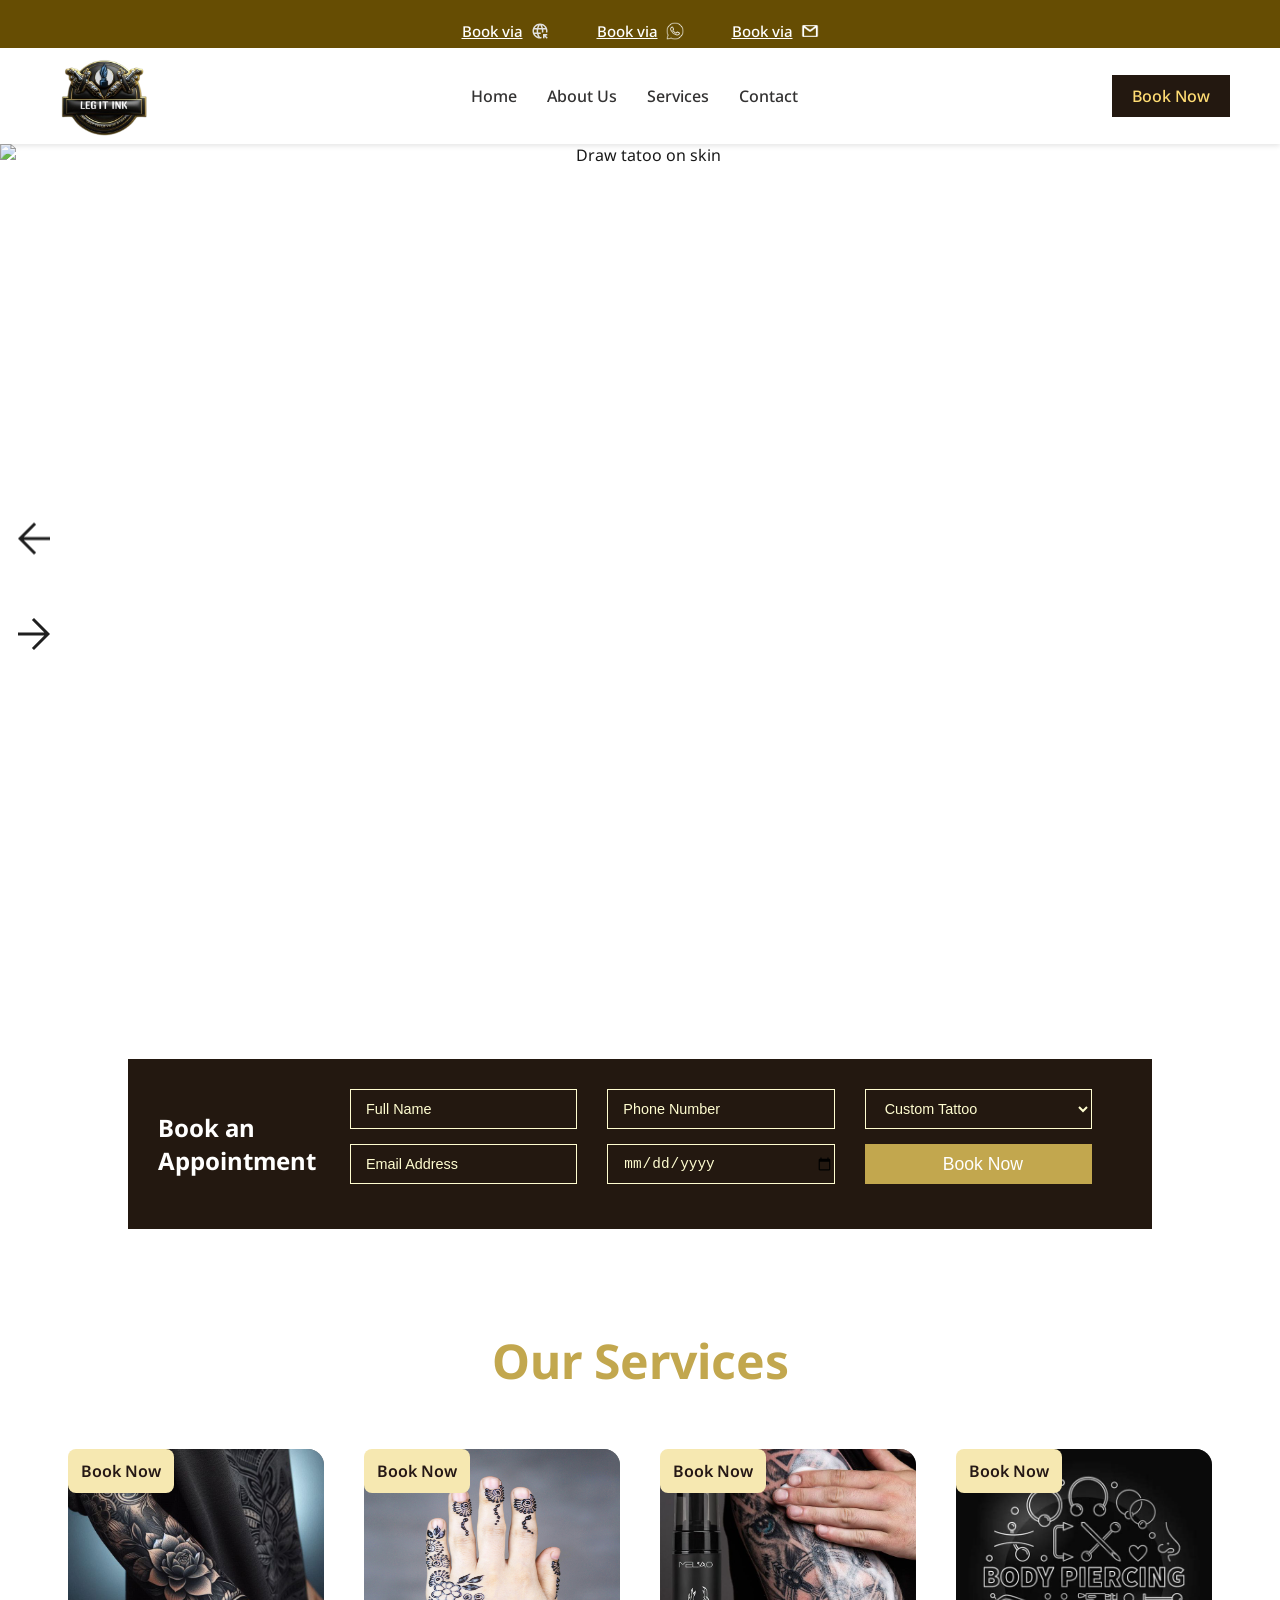
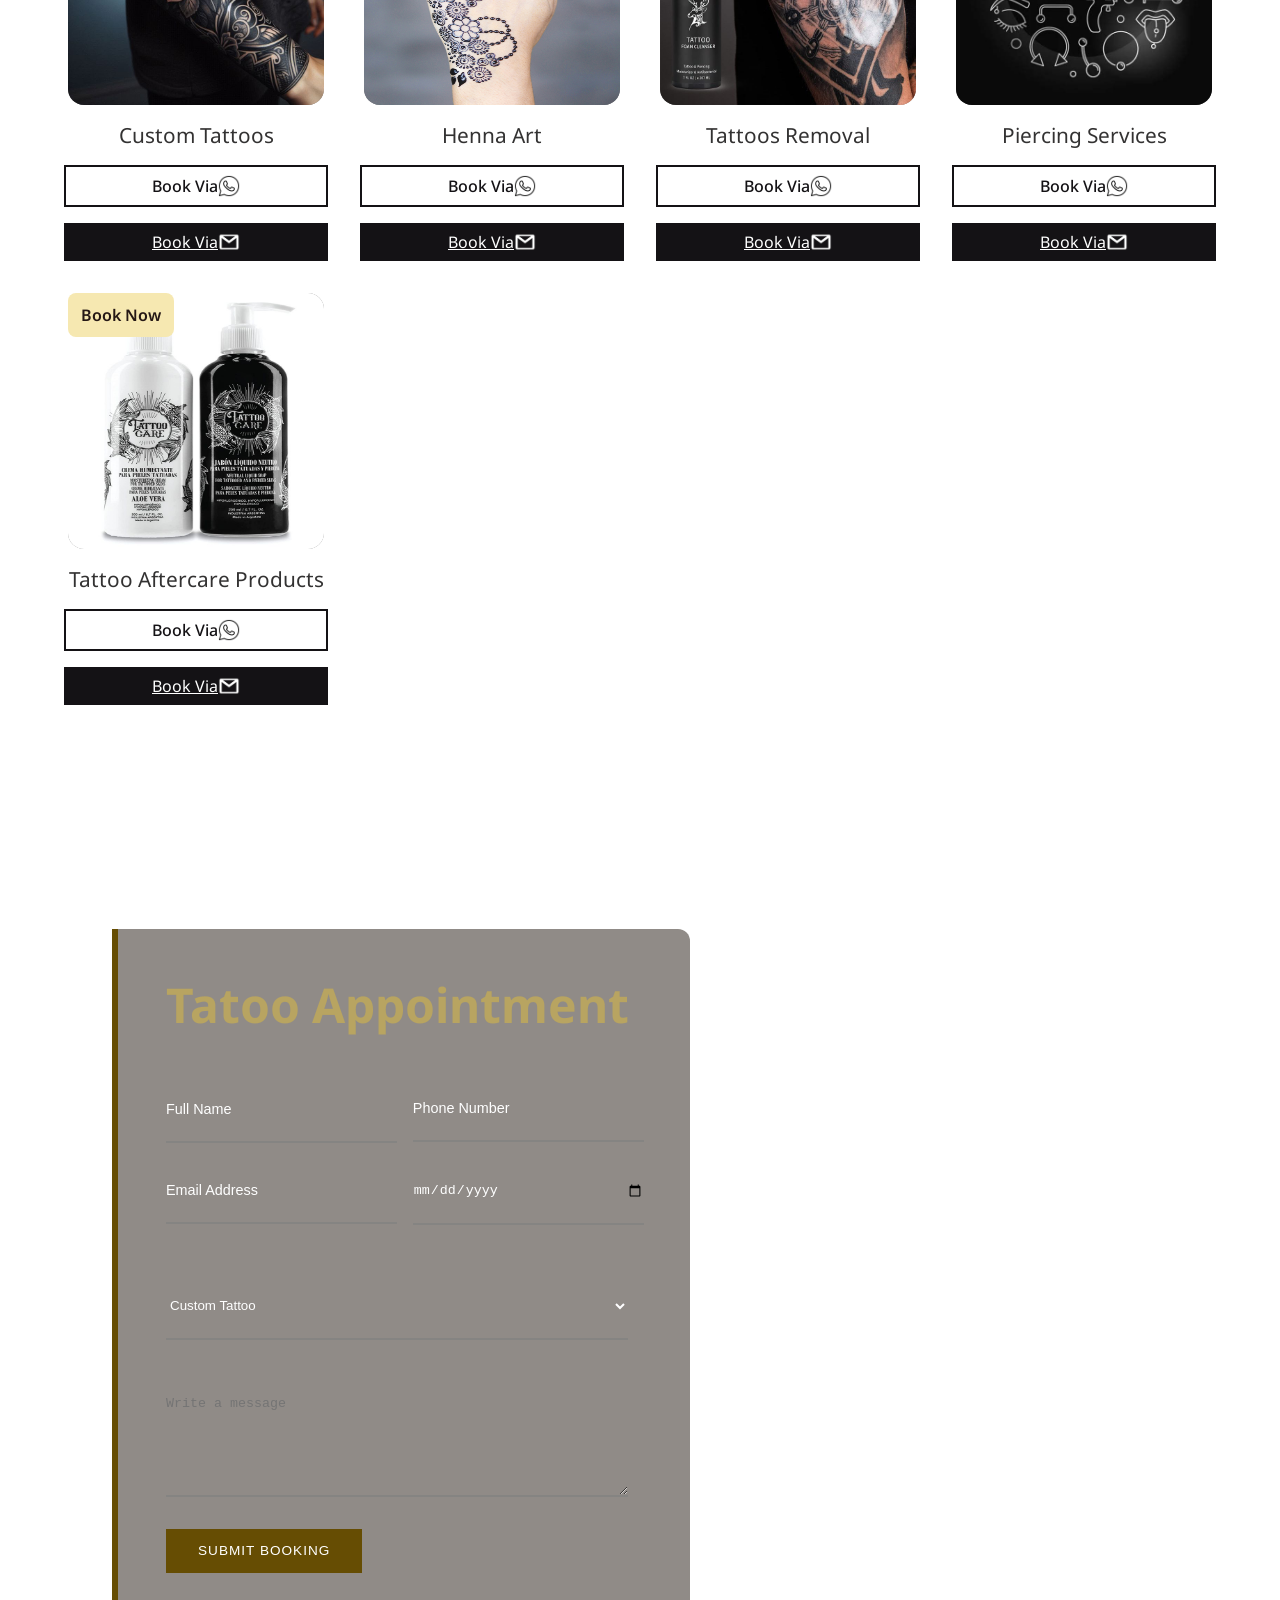
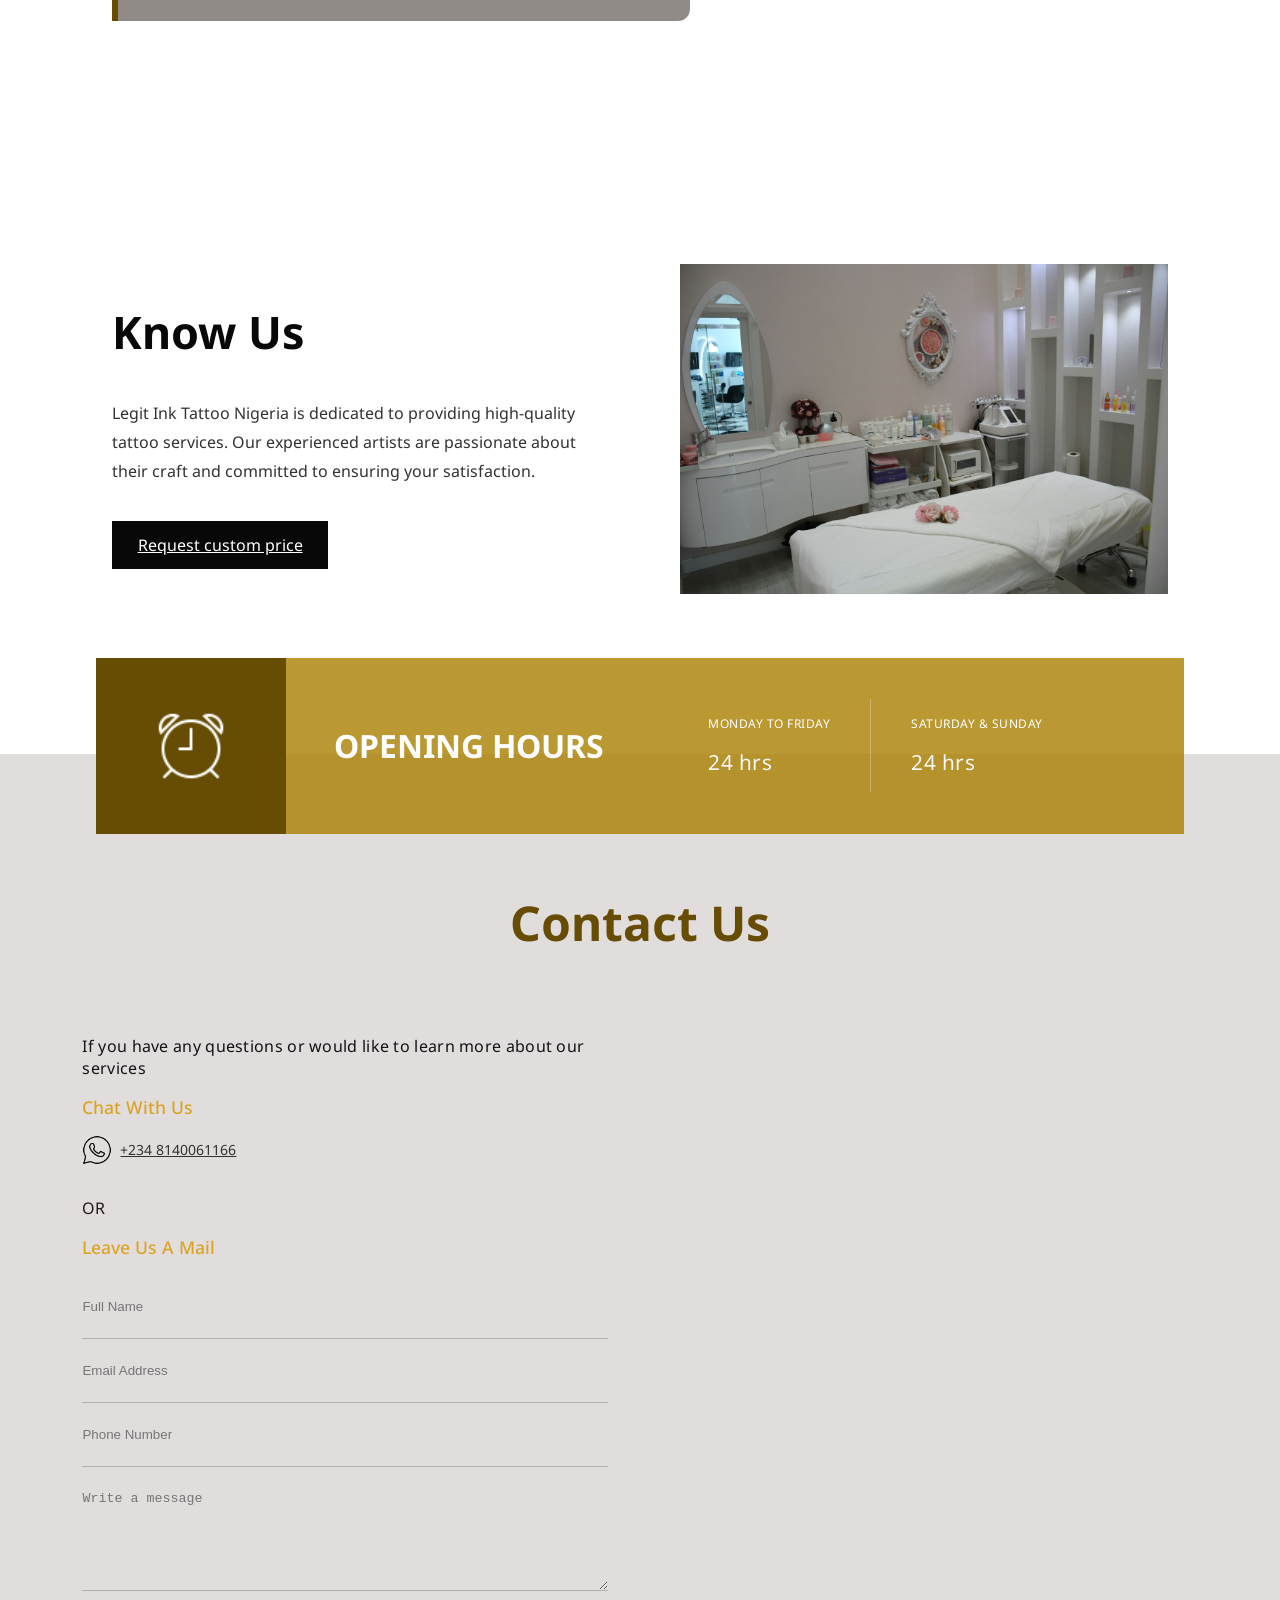
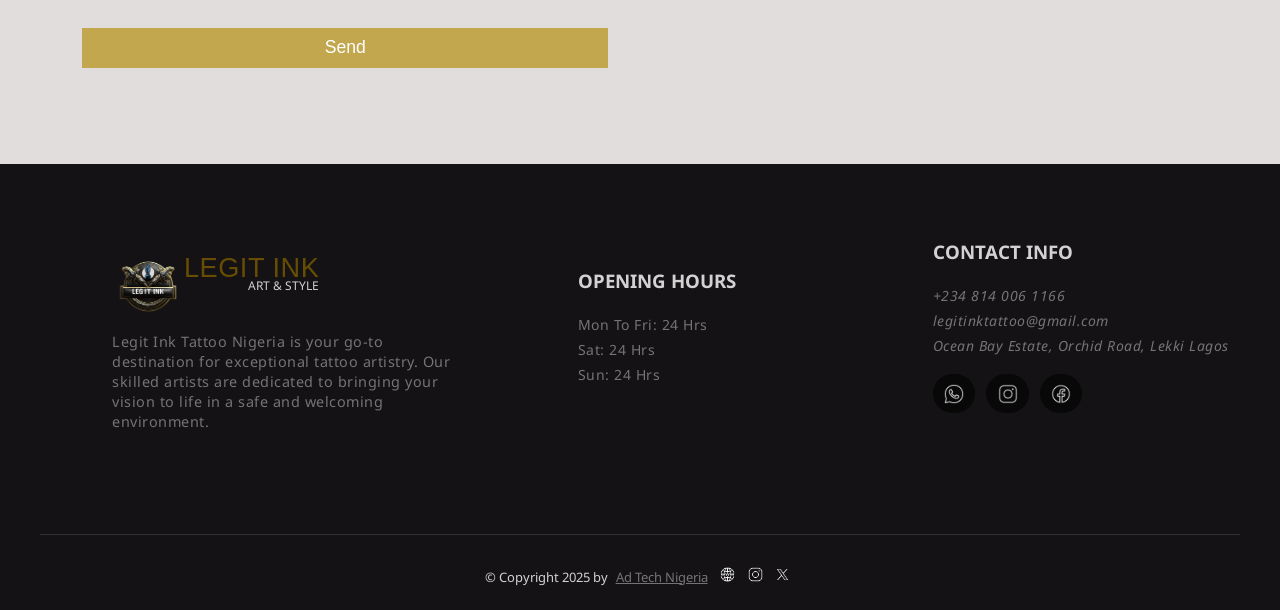
==== index.html @ 738bb7d2 "minor changes" ====
<!DOCTYPE html>
<html lang="en">

<head>
    <meta charset="UTF-8">

    <title>Professional Tattoo Studio in Lagos | Legit Ink Tattoo Nigeria</title>

    <meta name="description"
          content="Book professional tattoo art. henna, custom designs, piercing and tattoo removal in Lagos. Clean studio, skilled artists, online booking available.">

    <meta name="keywords"
          content="tattoo studio Lagos, custom tattoo Nigeria, tattoo booking, piercing Lagos, women tatoo, men tatoo, tatoo design, best tatoo artist in Lekki, best tatoo artist in Nigeria, henna art">

    <meta name="author" content="Legit Ink Tattoo Nigeria">

    <meta property="og:title" content="Professional Tattoo Studio in Lagos">
    <meta property="og:description" content="Book custom tattoo art, henna art and piercing services online.">
    <meta property="og:image" content="https://legitinktatoo.com/preview.jpg">
    <meta property="og:url" content="https://legitinktatoo.com">
    <meta property="og:type" content="website">


    <meta name="viewport" content="width=device-width, initial-scale=1.0">

    <link rel="icon" href="./assets/icons/legit_Ink_logo.ico" type="image/x-icon">

    <!-- Google Fonts -->
    <link rel="preconnect" href="https://fonts.googleapis.com">
    <link rel="preconnect" href="https://fonts.gstatic.com" crossorigin>

    <link
        href="https://fonts.googleapis.com/css2?family=Caladea:ital,wght@0,400;0,700;1,400;1,700&family=Noto+Sans:ital,wght@0,100..900;1,100..900&display=swap"
        rel="stylesheet">

    <link rel="preconnect" href="https://fonts.googleapis.com">
    <link rel="preconnect" href="https://fonts.gstatic.com" crossorigin>
    <link
        href="https://fonts.googleapis.com/css2?family=Caladea:ital,wght@0,400;0,700;1,400;1,700&family=Fleur+De+Leah&family=Noto+Sans:ital,wght@0,100..900;1,100..900&display=swap"
        rel="stylesheet">
    <!-- Link to external CSS file -->
    <link rel="stylesheet" href="./styles/style.css">
</head>

<body>
    <header>
        <div class="fixed-nav">
            <ul>
                <li><a href="https://kindlybook.me/Legitink" target="_blank" rel="noopener">Book via <img src="./assets/icons/visit_website.svg" alt="Visit site to book tatoo session" loading="lazy"></a></li>

                <li><a href="https://wa.me/8140061166" target="_blank" rel="noopener">Book via <img src="./assets/icons/icons8-whatsapp-50.png" alt="book tatoo session on whatsapp" loading="lazy"></a></li>

                <li><a href="#booking">Book via <img src="./assets/icons/icons8-gmail-logo-50.png" alt="Email us for your tatoo art" loading="lazy"></a></li>
            </ul>
        </div>

        <nav>
            <a href="#"><img src="./assets/icons/legit_Ink_logo.png" alt="Legit ink" loading="lazy"></a>
            <ul>
                <li><a href="#home">Home</a></li>
                <li><a href="#about">About Us</a></li>
                <li><a href="#services">Services</a></li>
                <li><a href="#contact">Contact</a></li>
            </ul>
            <a href="https://wa.me/8140061166" class="btn" target="_blank" rel="noopener">Book Now</a>

            <button type="button" title="Open menu" aria-label="Open menu" id="menu"><img
                    src="./assets/icons/mobile_menu.svg" class="menu-icon" alt="Mobile menu icon" loading="lazy"></button>
        </nav>

        <div class="banner" id="home">
            <button id="nxt" title="Next slide" aria-label="Next slide"><img src="./assets/icons/arrow_forward.svg"
                    alt="Next slide"></button>
            <button id="prv" title="Previous slide" aria-label="Previous slide"><img src="./assets/icons/arrow_back.svg"
                    alt="Previous slide"></button>

            <div id="slide-container">
                <div class="slider">
                    <img src="./assets/images/tatoo_art.jpg" alt="Draw tatoo on skin" loading="lazy">

                    <div class="info">
                        <i>Welcome to Legit Ink Tattoo</i>
                        <h1>Tattoo Studio</h1>
                        <a href="#services" class="btn">Explore Our Services</a>
                    </div>
                </div>
                <div class="slider">
                    <img src="./assets/images/drawing_tatoo_on_lap.jpg" alt="Drawing tatoo on female lap" loading="lazy">

                    <div class="info">
                        <i>Art of tattooing with</i>
                        <h1>Legit Ink Tattoo</h1>
                        <a href="https://wa.me/8140061166" class="btn">Book a session</a>
                    </div>
                </div>
                <div class="slider">
                    <img src="./assets/images/spa_studio.jpg" alt="Spa and tatoo studio view" loading="lazy">

                    <div class="info">
                        <i>Art & Relaxation</i>
                        <h1>Beauty & Spa</h1>
                        <a href="https://kindlybook.me/Legitink" class="btn">Explore Our Deals</a>
                    </div>
                </div>
            </div>
        </div>
    </header>

    <div class="base-bg">
        <div class="booking-form">
            <h2>Book an Appointment</h2>
            <form action="/submit-booking" method="POST" class="bk-app">
                <div>
                    <input type="text" id="name-banner" name="name" placeholder="Full Name" required>

                    <input type="email" id="email-banner" name="email" placeholder="Email Address" required>
                </div>
                <div>
                    <input type="tel" id="phone-banner" name="phone" placeholder="Phone Number" required>

                    <input type="date" id="date-banner" name="date" title="Select appointment date" required>
                </div>

                <div>
                    <select id="service-banner" name="service" title="Select a service" required>
                        <option value="Select Service">Custom Tattoo</option>
                        <option value="custom-tattoo">Custom Tattoo</option>
                        <option value="tattoo-removal">Tattoo Removal</option>
                        <option value="piercing">Piercing</option>
                    </select>

                    <button type="submit">Book Now</button>
                </div>
            </form>
        </div>
    </div>

    <section id="services">
        <h1>Our Services</h1>

        <div class="service-wrap">
            <div class="service">
                <div class="img">
                    <img src="./assets/images/custom-tatoo.jpeg" alt="Draw your body tatoo" loading="lazy">
                    <a href="https://kindlybook.me/Legitink" title="Contact us for Custom Tattoos">Book Now</a>
                </div>
                
                <span>Custom Tattoos</span>

                <a href="https://wa.me/8140061166" class="other-booking-opt" title="Contact us for Custom Tattoos via whatsapp">Book via <img src="./assets/icons/icons8-whatsapp-50.png" alt="whatsapp" loading="lazy"></a>

                <a href="#booking" class="other-booking-opt two" title="Contact us for Custom Tattoos via mail">Book via <img src="./assets/icons/icons8-gmail-logo-50.png" alt="Gmail" loading="lazy"></a>

            </div>

            <div class="service">
                <div class="img">
                    <img src="./assets/images/henna.jpg" alt="We offer the best henna art design in Nigeria" loading="lazy">
                    <a href="https://kindlybook.me/Legitink" title="Contact us for Henna art" loading="lazy">Book Now</a>
                </div>
                
                <span>Henna Art</span>

                <a href="https://wa.me/8140061166" class="other-booking-opt" title="Contact us for henna art via whatsapp">Book via <img src="./assets/icons/icons8-whatsapp-50.png" alt="whatsapp" loading="lazy"></a>

                <a href="#booking" class="other-booking-opt two" title="Contact us for henna art via mail">Book via <img src="./assets/icons/icons8-gmail-logo-50.png" alt="Gmail" loading="lazy"></a>

            </div>

            <div class="service">
                <div class="img">
                    <img src="./assets/images/Foam-Tattoo-Removal.jpeg" alt="Remove your tatoo" loading="lazy">
                    <a href="https://kindlybook.me/Legitink" title="Contact us for Tattoo Removal">Book Now</a>
                </div>
                
                <span>Tattoos Removal</span>

                <a href="https://wa.me/8140061166" class="other-booking-opt" title="Contact us for Custom Tattoos via whatsapp">Book via <img src="./assets/icons/icons8-whatsapp-50.png" alt="whatsapp" loading="lazy"></a>

                <a href="#booking" class="other-booking-opt two" title="Contact us for Custom Tattoos via mail">Book via <img src="./assets/icons/icons8-gmail-logo-50.png" alt="Gmail" loading="lazy"></a>

            </div>

            <div class="service">
                <div class="img">
                    <img src="./assets/images/body-piercing.jpeg" alt="Body piercing" loading="lazy">
                    <a href="https://kindlybook.me/Legitink" title="Contact us for Piercing Services">Book Now</a>
                </div>

                <span>Piercing Services</span>

                <a href="https://wa.me/8140061166" class="other-booking-opt" title="Contact us for Custom Tattoos via whatsapp">Book via <img src="./assets/icons/icons8-whatsapp-50.png" alt="whatsapp" loading="lazy"></a>

                <a href="#booking" class="other-booking-opt two" title="Contact us for Custom Tattoos via mail">Book via <img src="./assets/icons/icons8-gmail-logo-50.png" alt="Gmail" loading="lazy"></a>

            </div>

            <div class="service">
                <div class="img">
                    <img src="./assets/images/tatoo-product.jpeg" alt="Tatoo related products" loading="lazy">
                    <a href="https://kindlybook.me/Legitink" title="Contact us for Tattoo Aftercare Products">Book Now</a>
                </div>

                <span>Tattoo Aftercare Products</span>

                <a href="https://wa.me/8140061166" class="other-booking-opt" title="Contact us for Custom Tattoos via whatsapp">Book via <img src="./assets/icons/icons8-whatsapp-50.png" alt="whatsapp" loading="lazy"></a>

                <a href="#booking" class="other-booking-opt two" title="Contact us for Custom Tattoos via mail">Book via <img src="./assets/icons/icons8-gmail-logo-50.png" alt="Gmail"></a> 
            </div>

            <div class="service"></div>
            <div class="service"></div>
            <div class="service"></div>
        </div>
    </section>

    <section class="instagram-feeds"></section>

    <section id="booking" class="book-now">
        <div>
            <h2>Tatoo Appointment</h2>
            <form action="/submit-booking" method="POST" class="bk-section">
                <div>
                    <input type="text" id="name-book" name="name" placeholder="Full Name" required>

                    <input type="email" id="email-book" name="email" placeholder="Email Address" required>
                </div>
                <div>
                    <input type="tel" id="phone-book" name="phone" placeholder="Phone Number" required>

                    <input type="date" id="date-book" name="date" title="Select appointment date" required>
                </div>

                <select id="service-book" name="service" title="Select a service" required>
                    <option value="Select Service">Custom Tattoo</option>
                    <option value="custom-tattoo">Custom Tattoo</option>
                    <option value="tattoo-removal">Tattoo Removal</option>
                    <option value="piercing">Piercing</option>
                </select>

                <textarea name="content" id="" placeholder="Write a message" title="Enter Message" rows="5"></textarea>
                    
                <button id="submit" type="submit">Submit Booking</button>
            </form>
        </div>
    </section>

    <div class="middle-content">
        <section class="about" id="about">
            <div class="about-info">
                <h2>Know Us</h2>
                <p>Legit Ink Tattoo Nigeria is dedicated to providing high-quality tattoo services. Our experienced artists
                    are passionate about their craft and committed to ensuring your satisfaction.</p>
                <a href="https://kindlybook.me/Legitink">Request custom price</a>
            </div>
            <div class="about-img">
                <img src="./assets/images/spa-studio.jpg" alt="Tatoo and spa studio" loading="lazy">
            </div>
        </section>

        <section class="opening-hours">
            <div class="icon">
                <img src="./assets/icons/icons8-alarm-clock-50.png" alt="Clock" loading="lazy">
            </div>
            
            <div class="info-hrs">
                <h2>Opening Hours</h2>
                <ul>
                    <li><span>Monday To Friday</span> 24 Hrs</li>
                    <li><span>Saturday & Sunday</span> 24 Hrs</li>
                </ul>
            </div>
        </section>

        <section id="contact">
            <h2>Contact Us</h2>

            <div>
                <div class="reach-us">
                    <p>If you have any questions or would like to learn more about our services</p>
                    <span class="text">Chat with us</span>
                    <span class="socials"><a href="https://wa.me/8140061166" target="_blank" rel="noopener"><img src="./assets/icons/icons8-whatsapp-50.png" alt="whatapp" loading="lazy"> +234 8140061166</a></span>

                    <span class="or">or</span>
                    <span class="mail-us">Leave us a mail</span>
                    
                    <form action="post">
                        <input type="text" id="name-contact" name="name" placeholder="Full Name" required>

                        <input type="email" id="email-contact" name="email" placeholder="Email Address" required>

                        <input type="tel" id="phone-contact" name="phone" placeholder="Phone Number">

                        <textarea name="content" id="" placeholder="Write a message" title="Enter Message" rows="5"></textarea>
                        
                        <button type="submit">Send</button>
                        
                    </form>
                </div>
                <div class="map">
                    <iframe
                        src="https://www.google.com/maps?q=6.481217123566859, 3.5130890257503333&output=embed"
                        loading="lazy"
                        title="Google Maps showing Legit Ink location in Lagos, Nigeria">
                    </iframe>
                </div>
            </div>
        </section>
    </div>

    <footer>
        <div>
            <div class="brief-about">
                <div class="briefing">
                    <img src="./assets/icons/legit_Ink_logo.png" alt="Legit Ink Tatoo Icon" loading="lazy">
                    <div class="info">
                        <p>Legit Ink</p>
                        <span>art & style</span>
                    </div>
                </div>
                <p>Legit Ink Tattoo Nigeria is your go-to destination for exceptional tattoo artistry. Our skilled
                    artists are dedicated to bringing your vision to life in a safe and welcoming environment.</p>
            </div>
            <div class="brief-opening">
                <h3>Opening Hours</h3>
                <ul>
                    <li>Mon To Fri: 24 Hrs</li>
                    <li>Sat: 24 Hrs</li>
                    <li>Sun: 24 Hrs</li>
                </ul>
            </div>
            <div class="contact-info">
                <h3>Contact Info</h3>
                <address>
                    +234 814 006 1166 <br>
                    <a href="mailto:legitinktattoo@gmail.com">legitinktattoo@gmail.com</a> <br>
                    Ocean Bay Estate, Orchid Road, Lekki Lagos
                </address>

                <ul>
                    <li><a href="https://wa.me/8140061166" target="_blank" rel="noopener"><img src="./assets/icons/icons8-whatsapp-50.png" alt="whatsapp" loading="lazy"></a></li>
                    <li><a href="https://www.instagram.com/legitinktattoo_ng/" target="_blank" rel="noopener"><img src="./assets/icons/icons8-instagram-50.png" alt="Instagram" loading="lazy"></a></li>
                    <li><a href="https://web.facebook.com/legitink.ng" target="_blank" rel="noopener"><img src="./assets/icons/icons8-facebook-50.png" alt="Facebook" loading="lazy"></a></li>
                </ul>
            </div>
        </div>

        <span>
            &copy; Copyright 2025 by <a href="https://www.instagram.com/adtech_ng/" target="_blank" rel="noopener">Ad Tech Nigeria</a>

            <a href="#" title="Ad Tech Nigeria website" target="_blank" rel="noopener" class="adtech-links"><img src="./assets/icons/icons8-website-50.png" alt="website" loading="lazy"></a>

            <a href="https://www.instagram.com/adtech_ng/" title="Ad Tech Nigeria instagram" target="_blank" rel="noopener" class="adtech-links"><img src="./assets/icons/icons8-instagram-50.png" loading="lazy" alt="Instagram"></a>

            <a href="https://x.com/adtech_ng" title="Ad Tech Nigeria x" target="_blank" rel="noopener" class="adtech-links"><img src="./assets/icons/icons8-x-logo-50.png" loading="lazy" alt="X"></a>
        </span>
    </footer>

    <script src="./js/script.js"></script>
</body>

</html>
---- styles/style.css ----
:root{
    --primary: #FCCDAC;
    --secondary: #080808;
    --text: #251815;
    --background: rgb(166,124,0);
    --secondary-background: rgb(255,220,115);
    --highlight: #231810;
    --white: #ffffff;
    --off-white: #d3d1d1;
    --cream: #f6e8b1;
}
*, *::before, *::after {
    box-sizing: border-box;
}
/*apple-system, BlinkMacSystemFont, "Segoe UI", Roboto, "Helvetica Neue", Arial, sans-serif, "Apple Color Emoji", "Segoe UI Emoji", "Segoe UI Symbol";
#664d03 #c2a74e
    */
html{
    scroll-behavior: smooth;
}
section {
  scroll-margin-top: 80px;
}
@media (prefers-reduced-motion: reduce) {
  html {
    scroll-behavior: auto;
  }
}

body{
    font-family: "Noto Sans", sans-serif;
    font-optical-sizing: auto;
    font-style: normal;
    font-variation-settings: "wdth" 100;
    margin: 0;
    padding: 0;
    width: 100%;
}

/** header section **/
header{
    height: 120vh;
    width: 100%;
}
header .fixed-nav{
    position: fixed;
    top: 0;
    left: 0;
    height: 3rem;
    width: 100vw;
    background-color: #664d03;
    z-index: 999;
}
header .fixed-nav ul{
    display: flex;
    justify-content: center;
    align-items: center;
    list-style: none;
    gap: 2rem;
    padding-left: 0;
}
header .fixed-nav ul li {
    padding: 0.3rem 0.5rem;
}
header .fixed-nav ul li:hover {
    background-color: var(--white);
}
header .fixed-nav ul li:hover a {
    color: #c2a74e;
    text-decoration: none;
    font-weight: 500;
}
header .fixed-nav ul li:hover a img {
    filter: grayscale(1);
}
header .fixed-nav ul li a{
    color: var(--white);
    font-weight: 500;
    font-size: 15px;
    display: flex;
    align-items: center;
    justify-content: center;
    gap: 0.5rem;
}
header .fixed-nav ul li a img{
    height: 18px;
    -webkit-filter: invert();
    filter: invert();
}

@media (max-width: 768px){
    header .fixed-nav ul{
        gap: 0.5rem;
    }
}
@media (max-width: 500px){
    header .fixed-nav ul{
        gap: 0.2rem;
    }
    header .fixed-nav ul li {
        padding: 0.3rem 0.2rem;
    }
    header .fixed-nav ul li a{
        font-size: 13px;
        gap: 0.1rem;
    }
    
}

/** Header nav section **/
header nav{
    display: flex;
    justify-content: space-between;
    align-items: center;
    padding: 20px 50px;
    margin-top: 3rem;
    height: 6rem;
    width: 100%;
    background-color: var(--white);
    box-shadow: 0 2px 5px rgba(0,0,0,0.1);
    z-index: 999;
}
header nav img{
    height: 15rem;
    width: 100%;
}
header nav ul{
    list-style: none;
    display: flex;
    gap: 30px;
    margin: 0;
    padding: 0;
}
header nav ul li a{
    text-decoration: none;
    color: #333232;
    font-size: 1rem;
    font-weight: 500;
    transition: color 0.3s ease;
}
header nav ul li a:hover{
    color: var(--secondary-background);
}
header nav a.btn{
    padding: 10px 20px;
    text-decoration: none;
    font-size: 1rem;
    font-weight: 500;
    transition: color 0.3s ease;
    color: var(--secondary-background);
    background-color: var(--highlight);
    
}
header nav a.btn:hover{
    border: 2px solid var(--background);
    background-color: transparent;
    color: var(--background);
    padding: 5px 15px;
}
header nav button{
    display: none;
}

@media (max-width: 768px){
    header nav{
        height: 4.5rem;
        padding: 20px 10px;
    }
    header nav img{
        height: 12rem;
    }
    header nav a.btn{
        display: none;
    }
    header nav button{
        display: block;
        padding: 0;
        border: none;
        background: none;
    }
    header nav button img{
        height: 4rem;
        width: 2.5rem;
    }
    header nav button:hover img{
        transform: scale(1.2);
    }
    header nav ul{
        flex-direction: column;
        background-color: rgba(255, 255, 255, 0.5);
        -webkit-backdrop-filter: blur(10px);
        backdrop-filter: blur(10px);
        width: 100%;
        position: absolute;
        top: 7.5rem;
        left: 0;
        height: auto;
        padding: 10px 0 10px 0;
        align-items: center;
        z-index: 999;
        display: none;
    }
    header nav ul li:not(:last-child){
        border-bottom: 2px solid rgba(252, 205, 172, 0.5);
    }
    header nav ul li{
        width: 100%;
        text-align: center;
        padding: 20px;
    }
    header nav ul li:hover a{
        font-weight: 700;
        font-size: 1.2rem;
    }
    header nav ul.clicked{
        display: block;
    }
    header nav #menu img {
        transition: transform 0.3s ease;
    }
}

/* Header Banner Section */
header .banner{
    height: calc(120vh - 6rem);
    width: 100%;
    text-align: center;
    position: relative;
}
header .banner #slide-container{
    display: flex;
    overflow: hidden;
    width: 100%;
    position: relative;
}
header .banner #slide-container .slider{
    display: flex;
    justify-content: center;
    align-items: center;
    flex-wrap: wrap;
    width: 100%;
    height: 100%;
    flex-shrink: 0;
    position: relative;
}
header .banner #slide-container .slider img{
    height: calc(120vh - 6rem);
    width: 100%;
    opacity: 0.9;
    z-index: -1;
}
header .banner #slide-container .slider .info{
    position: absolute;
    color: var(--white);
}
header .banner button{
    position: absolute;
    top: 50%;
    left: 0;
    transform: translateY(-50%);
    padding: 10px;
    font-size: 1rem;
    font-weight: 600;
    background-color: rgba(255, 255, 255, 0.2);
    -webkit-backdrop-filter: blur(5px);
    backdrop-filter: blur(5px);
    border: none;
    border-radius: 50px;
    cursor: pointer;
    transition: background-color 0.3s ease;
    z-index: 2;
}
header .banner button#prv{
    top: 39.5%;
    transform: translateY(-39.5%);
}
header .banner button:hover{
    background-color: var(--highlight);
}
header .banner button:hover img{
    filter: invert(100%);
}
header .banner #slide-container .slider i{
    font-family: "Fleur De Leah", cursive;
    font-weight: 500;
    font-style: normal;
    font-size: 3rem;
    font-weight: 400;
    display: inline-block;
    transform: translateY(40px);
    opacity: 0;
}
header .banner #slide-container .slider.active i{
    animation: slideDownFade 1.4s cubic-bezier(0.22, 1, 0.36, 1) forwards;
    animation-delay: 0.15s;
}
@keyframes slideDownFade{
    0% {
        transform: translateY(-40px);
        opacity: 0;
    }
    
    100% {
        transform: translateY(0);
        opacity: 1;
    }
}
header .banner #slide-container .slider h1{
    position: relative;
    display: block;
    overflow: hidden;
    font-size: 5rem;
    text-transform: uppercase;
    font-weight: 800;
    margin-top: 0;
    opacity: 0;
}
header .banner #slide-container .slider h1::after{
    content: "";
    position: absolute;
    top: 0;
    left: 0;
    width: 100%;
    height: 100%;
    background-color: var(--white);
    transform: translateX(0);
    opacity: 0;
}
header .banner #slide-container .slider.active h1{
    opacity: 1;
    transition: color 0s  linear 1.4s;
}
header .banner #slide-container .slider.active h1::after{
    opacity: 1;
    animation: reveal 1s cubic-bezier(0.65, 0, 0.35, 1) forwards;
    animation-delay: 0.2s;
}
@keyframes reveal{
    from {
        transform: translateX(0);
    }
    to {
        transform: translateX(100%);
    }
}
header .banner #slide-container .slider  a{
    display: inline-block;
    background-color: var(--secondary-background);
    font-weight: 600;
    font-size: 1.1rem;
    padding: 15px 40px;
    text-decoration: none;
    color: var(--highlight);
    width: auto;
    align-self: center;
    transition: color 2s;
    opacity: 0;
    transition: transform 0.4s cubic-bezier(0.16, 1, 0.3, 1), background-color 0.3s, color 0.3s;
}
header .banner #slide-container .slider  a:hover{
    background-color: var(--highlight);
    color: var(--background);
    transform: translateY(-2px) scale(1.02);
}
header .banner #slide-container .slider.active a{
    animation: magneticRise 2.4s cubic-bezier(0.16, 1, 0.3, 1) forwards;
    animation-delay: .4s;
}
@keyframes magneticRise {
    0% {
        transform: translateY(60px) scale(0.92);
        opacity: 0;
    }
    65% {
        transform: translateY(-6px) scale(1.03);
    }
    100% {
        transform: translateY(0) scale(1);
        opacity: 1;
    }
}

@media (max-width: 768px){
    header{
        height: 96vh;
    }
    header .banner{
        height: calc(96vh - 6rem);
    }
    header .banner #slide-container .slider img{
        height: calc(96vh - 6rem);
    }
    header .banner #slide-container .slider i{
        font-size: 2rem;
    }
    header .banner #slide-container .slider h1{
        font-size: 4.5rem;
    }
    header .banner button{
        top: 40%;
    }
    header .banner button img{
        height: 30px;
    }
    header .banner button#prv{
        top: 32%;
    }
    header .banner #slide-container .slider  a{
        width: 60%;
    }
}

@media (max-width: 500px){
    header .banner #slide-container .slider h1{
        font-size: 3rem;
    }
    header .banner #slide-container .slider  a{
        padding: 15px 10px;
    }
}

/* Mini-Booking section*/
.base-bg{
    height: 10rem;
    width: 100%;
    margin-top: -4rem;
    display: flex;
    align-items: center;
    justify-content: center;
}
.base-bg .booking-form{
    width: 80%;
    display: flex;
    align-items: center;
    justify-content: space-between;
    background-color: var(--highlight);
    color: #ffffff;
    padding: 30px;
}
.base-bg .booking-form .bk-app{
    display: flex;
    align-items: center;
    justify-content: space-between;
}
.base-bg .booking-form .bk-app div{
    flex: 1;
    padding-right: 30px;
}
.base-bg .booking-form .bk-app div button,
.base-bg .booking-form .bk-app div select,
.base-bg .booking-form .bk-app div input{
    height: 2.5rem;
    width: 100%;
    outline: none;
    border: 1px solid #fffdd0;
    margin-bottom: 15px;
    background-color: transparent;
    padding-left: 15px;
}
.base-bg .booking-form .bk-app div select,
.base-bg .booking-form .bk-app div input::placeholder,
.base-bg .booking-form .bk-app div input[type='date']{
    color: #fffdd0;
    font-weight: 500;
    font-size: .9rem;
}
.base-bg .booking-form .bk-app div button{
    background-color: #c2a74e;
    color: var(--white);
    font-weight: 500;
    font-size: 1.1rem;
    border: none;
}

@media (max-width:768px){
    .base-bg {
        margin-top: 3rem;
    }
    .base-bg .booking-form{
        width: 100%;
        flex-direction: column;
        padding: 10px;
    }
    .base-bg .booking-form .bk-app div{
        padding-right: 10px;
    }
    .base-bg .booking-form .bk-app div button,
    .base-bg .booking-form .bk-app div select,
    .base-bg .booking-form .bk-app div input{
     padding-left: 8px;
    }
}
@media (max-width: 500px){
    .base-bg .booking-form .bk-app {
        flex-wrap: wrap;
    }
    .base-bg .booking-form .bk-app div{
        flex: 1 1 calc(50% - 1rem);
    }
}

/** Services Section **/
#services{
    display: flex;
    flex-direction: column;
    height: auto;
    padding: 2rem 3rem;
    margin: 2rem 0 8rem 0;
    justify-content: center;
    align-items: center;
    position: relative;
}

#services h1{
    font-weight: 700;
    font-size: 3rem;
    color: #c2a74e;
}

#services .service-wrap{
    display: flex;
    justify-content: space-around;
    flex-wrap: wrap;
}

#services .service-wrap .service{
    height: auto;
    padding: 1rem;
    border-radius: 1rem;
    flex: 1;
    display: flex;
    flex-direction: column;
    align-items: center;
    gap: 1rem;
}

#services .service-wrap .service .img{
    position: relative;
    display: flex;
    flex-direction: column;
    background-color: gray;
    height: 16rem;
    width: 16rem;
    border-radius: 1rem;
}
#services .service-wrap .service .img img{
    height: 100%;
    width: 100%;
    border-radius: inherit;
    transition: all .3s ease-in-out;
}
#services .service-wrap .service .img img:hover{
    transform: translateY(-2px) scale(1.02);
}
#services .service-wrap .service .img a{
    background-color: var(--cream);
    padding: .7rem .8rem;
    border-radius: .5rem;
    text-decoration: none;
    font-weight: 600;
    color: var(--text);
    position: absolute;
    transition: all .3s ease-in-out;
}
#services .service-wrap .service .img a:hover{
    text-decoration: dashed;
    background-color: var(--highlight);
    color: var(--cream);
}
#services .service-wrap .service span{
    font-family: 700;
    font-size: 1.3rem;
    display: block;
    color: #333232;
}
#services .service-wrap .service a.other-booking-opt{
    display: flex;
    align-items: center;
    justify-content: center;
    background-color: #141215;
    color: var(--white);
    text-transform: capitalize;
    padding: .5rem 1.5rem;
    width: 100%;
}
#services .service-wrap .service a.other-booking-opt:nth-of-type(1){
    background-color: transparent;
    border: 2px solid #141215;
    color: #141215;
    font-weight: 500;
    text-decoration: none;
}
#services .service-wrap .service a.other-booking-opt:hover{
    background-color: #141215;
    color: var(--white);
    text-decoration: underline;
}

#services .service-wrap .service a.other-booking-opt.two:hover{
    background-color: transparent;
    border: 2px solid #141215;
    color: #141215;
    text-decoration: none;
}
#services .service-wrap .service a.other-booking-opt img{
    height: 22px;
}
#services .service-wrap .service a.other-booking-opt.two img{
    -webkit-filter: invert();
    filter: invert();
}
#services .service-wrap .service a.other-booking-opt:hover img{
    -webkit-filter: invert();
    filter: invert();
}
#services .service-wrap .service a.other-booking-opt.two:hover img{
    -webkit-filter: none;
    filter: none;
}

@media (max-width:768px){
    #services{
        padding: .5rem 1.5rem;
        margin: 2rem 0 2rem 0;
    }
    #services .service-wrap{
        flex-wrap: wrap; 
        gap: 1rem;
    }
    #services .service-wrap .service{
        flex: 1 1 calc(50% - 1rem);
        margin-bottom: 1rem;
    }

    #services .service-wrap .service .img{
        width: 100%;
    }
}
@media (max-width:500px){
    #services{
        margin: 5rem 0 2rem 0;
    }
    #services .service-wrap{
        flex-direction: column;
    }
    #services .service-wrap .service{
        width: 90vw;
        padding: .2rem;
    }
    #services .service-wrap .service .img{
        width: 100%;
        height: 100%;
    }
}

/** Book now section **/
.book-now{
    min-height: 95vh;
    background-image: url("/assets/images/tattoo\ removal\ cream\ that\ works.jpeg");
    background-size: cover;
    background-position: center;
    background-repeat: no-repeat;
    background-attachment: fixed;
    padding: 3rem 0.8rem 1rem 7rem;
}
.book-now > div h2{
    color: #b8a461;
    font-size: 3rem;
}
.book-now > div{
    width: 50%;
    padding: .2rem 1rem 3rem 3rem;
    border-left: 6px solid #664d03;
    background-color: rgba(35, 24, 16, 0.5);
    -webkit-backdrop-filter: blur(10px);
    backdrop-filter: blur(10px);
    border-top-right-radius: 12px;
    border-bottom-right-radius: 12px;
}
.book-now > div .bk-section{
    width: 100%;
    padding-right: 30px;
    display: flex;
    flex-wrap: wrap;
    align-items: center;
    justify-content: space-between;
    gap: 1rem;
}
.book-now > div .bk-section > div{
    flex: 1 1 calc(50% - 1rem);
    margin-bottom: 1rem;
}
.book-now > div .bk-section button{
    background-color: #664d03;
    border: none;
    padding: 0.9rem 2rem;
    color: var(--white);
    font-weight: 500;
    font-size: .85rem;
    text-transform: uppercase;
    letter-spacing: 1px;
}
.book-now > div .bk-section button:hover{
    background-color: #c2a74e;
}
.book-now > div .bk-section input,
.book-now > div .bk-section textarea,
.book-now > div .bk-section select{
    border: none;
    border-bottom: 2px solid rgba(128, 128, 128, 0.7);
    background-color: transparent;
    padding: 1.5rem 0;
    margin: 0 1rem 1rem 0;
    color: var(--white);
    outline: none;
    width: 100%;
}
.book-now > div .bk-section input::placeholder{
    color: var(--white);
    font-size: 0.9rem;
    font-weight: 500;
}

.book-now > div .bk-section select option{
    background-color: var(--white);
    color: #c2a74e;
    font-weight: 400;
}

@media (max-width:768px){
    .book-now{
        margin-top: 3rem;
    }
    .book-now > div{
        width: 80%;
        padding: .2rem .5rem 2rem 1.5rem;
    }
    .base-bg .booking-form .bk-section{
        flex-wrap: wrap;
    }
}
@media (max-width:500px){
    .book-now{
        padding-left: 1rem;
    }
    .book-now > div{
        width: 100%;
    }
    .book-now > div h2{
        font-size: 2rem;
    }
}

/** About section **/
.middle-content{
    margin-top: 7rem;
}
.middle-content .about {
    display: flex;
    padding: 1rem 7rem;
    gap: 5rem;
}
.middle-content .about .about-info,
.middle-content .about .about-img{
    flex: 1;
}

.middle-content .about .about-info h2{
    font-size: 2.8rem;
    color: #080808;
}
.middle-content .about .about-info p{
   line-height: 29px;
   font-weight: 400;
   margin-bottom: 3rem;
   color: #333232;
}
.middle-content .about .about-info a{
    color: var(--white);
    background-color: #080808;
    padding: .8rem 1.6rem;
}
.middle-content .about .about-info a:hover{
    border: 2px solid #080808;
    background-color: transparent;
    color: #080808;
    font-weight: 500;
    text-decoration: none;
}
.middle-content .about .about-img img{
    width: 100%;
    height: 100%;
}

@media (max-width:768px){
    .middle-content .about {
        padding: 1rem 2rem;
        gap: 1.5rem;
    }
}
@media (max-width:500px){
    .middle-content .about {
        flex-direction: column;
    }
}

/** Opening Hours section **/
.middle-content .opening-hours{
    height: 13rem;
    margin: 2rem 4rem -6rem 4rem;
    padding: 1rem 2rem;
    display: flex;
    align-items: center;
    color: var(--white);
}
.middle-content .opening-hours .icon{
    width: 18%;
    height: 100%;
    background-color: #664d03;
    display: flex;
    justify-content: center;
    align-items: center;
}
.middle-content .opening-hours .icon
img{
    filter: invert();
    height: 70px;
    width: 70px;
}
.middle-content .opening-hours .info-hrs{
    width: 85%;
    height: 100%;
    display: flex;
    align-items: center;
    background-color: #AB8000;
    opacity: .8;
}
.middle-content .opening-hours .info-hrs h2{
    font-size: 2rem;
    text-transform: uppercase;
    padding: .5rem 1.5rem .5rem 3rem;
}
.middle-content .opening-hours .info-hrs ul{
    display: flex;
    align-items: center;
    list-style: none;
}
.middle-content .opening-hours .info-hrs ul li{
    font-size: 1.3rem;
    text-transform: lowercase;
    letter-spacing: 0.5px;
}
.middle-content .opening-hours .info-hrs ul li:first-child{
    padding: 1rem 2.5rem;
    border-right: 1px rgba(255, 250, 250, .3) solid;
}
.middle-content .opening-hours .info-hrs ul li:last-child{
    padding-left: 2.5rem;
}
.middle-content .opening-hours .info-hrs ul span{
    display: block;
    margin-bottom: 1rem;
    text-transform: uppercase;
    font-size: 12px;
}

@media (max-width:768px){
    .middle-content .opening-hours{
        margin: 2rem 1rem -6rem 1rem;
    }
    .middle-content .opening-hours .info-hrs h2{
        font-size: 1.5rem;
        padding: .5rem 1rem .5rem 1rem;
    }
    .middle-content .opening-hours .info-hrs ul li{
        font-size: 1.1rem;
    }
    .middle-content .opening-hours .info-hrs ul li:first-child,
    .middle-content .opening-hours .info-hrs ul li:last-child{
        padding: 1rem;
    }
}
@media (max-width: 500px) {
    .middle-content .opening-hours{
        margin: 2rem 0 -6rem 0;
        padding: 1rem 0.5rem;
    }
    .middle-content .opening-hours .info-hrs {
        padding: 5px;
        flex-direction: column;
    }
    .middle-content .opening-hours .info-hrs h2{
        margin: 0;
    }
    .middle-content .opening-hours .info-hrs ul li{
        font-size: 0.9rem;
    }
    .middle-content .opening-hours .info-hrs ul li:first-child{
        padding: 0.5rem;
    }
    .middle-content .opening-hours .info-hrs ul li:last-child{
        padding: 0.9rem;
    }
}

/** Contact section **/
.middle-content #contact{
    background-color: rgb(226, 221, 221);
    padding: 6rem 1rem 6rem 1rem;
    display: flex;
    flex-direction: column;
    align-items: center;
}
.middle-content #contact h2{
    font-size: 3rem;
    color: #664d03;
    margin-bottom: 4rem;
}
.middle-content #contact > div{
    display: flex;
    gap: 4rem;
}
.middle-content #contact > div .reach-us,
.middle-content #contact > div .map{
    flex: 1;
}
.middle-content #contact > div .reach-us span{
    display: block;
    color: #333232;
    font-weight: 400;
    font-size: 1rem;
}
.middle-content #contact > div .reach-us p{
    letter-spacing: 0.3px;
    font-size: 1.3;
    color: #141215;
}
.middle-content #contact > div .reach-us .text,
.middle-content #contact > div .reach-us .mail-us{
    font-weight: 500;
    color: #DAA425;
    font-size: 1.1rem;
    text-transform: capitalize;
}
.middle-content #contact > div .reach-us span.socials a {
    display: flex;
    gap: .5rem;
    align-items: center;
    padding: 1rem 0;
}
.middle-content #contact > div .reach-us span.socials a img{
    height: 30px;
}
.middle-content #contact > div .reach-us span.socials a{
    color: #333232;
    font-size: 14px;
}
.middle-content #contact > div .reach-us span.or{
    text-transform: uppercase;
    color: #251815;
    padding: 1rem 0;
}
.middle-content #contact > div .reach-us form{
    padding-top: 1rem;
}
.middle-content #contact > div .reach-us form input,
.middle-content #contact > div .reach-us form textarea,
.middle-content #contact > div .reach-us form button{
    width: 100%;
}
.middle-content #contact > div .reach-us form input,
.middle-content #contact > div .reach-us form textarea{
    border: none;
    border-bottom: #b3b0b0 1px solid;
    outline: none;
    padding: 1.5rem 0;
    background-color: transparent;
}
.middle-content #contact > div .reach-us form input{
    color: #8d8c8c;
}
.middle-content #contact > div .reach-us form button{
    margin-top: 2rem;
    height: 2.5rem;
    font-size: 1.1rem;
    text-transform: capitalize;
    font-weight: 500;
    background-color: #c2a74e;
    border: none;
    color: var(--white);
}
.middle-content #contact > div .reach-us form button:hover{
    background-color: #664d03;
}
.middle-content #contact > div .map iframe{
    width: 100%;
    height: 100%;
    border: none;
}

@media (max-width: 768px) {
    .middle-content #contact > div{
        flex-direction: column-reverse;
    }
    .middle-content #contact h2{
        margin-bottom: 1rem;
    }
    .middle-content #contact > div .map iframe{
        height: 25rem;
    }
    .middle-content #contact > div .reach-us{
        padding-top: 1rem;
        border-top: #c2a74e 1px solid;
    }

}

/** Footer section **/
footer{
    background-color: #141215;
    color: var(--off-white);
    padding: 1.5rem 2.5rem;
    display: flex;
    flex-direction: column;
    align-items: center;
}
footer > div{
    display: flex;
    align-items: center;
    border-bottom: 1.5px rgb(51, 50, 50) solid;
    padding: .5rem .5rem 5rem .5rem;
    margin-bottom: 2rem;
    gap: 2rem;
}
footer > div .brief-opening,
footer > div .contact-info{
    flex: 1;
}
footer > div .brief-about{
    width: 40%;
    padding: .5rem 4rem;
}
footer > div .brief-about .briefing{
    display: flex;
    align-items: center;
}
footer > div .brief-about .briefing img{
    height: 10rem;
    width: auto;
}
footer > div .brief-about .briefing .info {
    text-transform: uppercase;
}
footer > div .brief-about .briefing .info p{
    font-size: 1.7rem;
    font-weight: 500;
    margin: 0;
    margin-bottom: -1px;
    color: #664d03;
    font-family: apple-system, BlinkMacSystemFont, "Segoe UI", Roboto, "Helvetica Neue", Arial, sans-serif, "Apple Color Emoji", "Segoe UI Emoji", "Segoe UI Symbol";
}

footer > div .brief-about .briefing .info span{
    display: block;
    margin-bottom: 1rem;
    padding-left: 4rem;
    font-size: 12px;
    font-weight: 400;
}
footer > div .brief-about p{
    font-size: 0.9rem;
    font-weight: 400;
    letter-spacing: 0.5px;
    line-height: 20px;
    margin-top: -2rem;
    color: #757474;
}
footer > div .brief-opening h3,
footer > div .contact-info h3{
    text-transform: uppercase;
}

footer > div .brief-opening {
    padding: 0rem 1.5rem;
}
footer > div .brief-opening ul{
    list-style: none;
    padding-left: 0;
    font-size: 14px;
    line-height: 25px;
    letter-spacing: .5px;
    color: #757474;
}
footer > div .contact-info address{
    color: #757474;
    font-size: 14px;
    letter-spacing: 0.5px;
    line-height: 25px;
}
footer > div .contact-info ul{
    display: flex;
    padding-left: 0;
    list-style: none;
}
footer > div .contact-info ul li {
    padding: 0.6rem .7rem;
    background-color: #080808;
    border-radius: 50px;
    margin-right: .7rem;
    line-height: 0.3rem;
}
footer > div .contact-info ul li:hover {
    background-color: #c2a74e;
}
footer > div .contact-info ul li img,
footer > span a img{
    height: 20px;
    width: auto;
    -webkit-filter: invert();
    filter: invert();
    align-self: center;
}
footer > div .contact-info a{
    text-decoration: none;
    color: #757474;
}
footer > span{
    font-size: 13px;
}
footer > span a{
    color: #757474;
    padding: 0.4rem 0.3rem 0.2rem 0.3rem;
}
footer > span a img{
    height: 15px;
    line-height: 0.7rem;
}

footer > span a.adtech-links:hover{
    background-color: #080808;
    border-radius: 30px;
}
@media (max-width:768px){
    footer{
        padding: 1.5rem 0.5rem;
    }
    footer > div{
        flex-wrap: wrap;
        gap: 1rem;
    }
    footer > div .brief-about{
        padding: 0.1rem 1rem;
        flex: 1 calc(50% - 1rem);
    }
    footer > div .brief-opening {
        padding: 0rem 0.5rem;
        flex: 1 calc(50% - 1rem);
    }
    footer > div .contact-info{
        flex: 1 calc(100% - 1rem);

    }
}
@media (max-width:500px){
    footer > div{
        flex-direction: column;
    }
    footer > div div{
        width: 100%;
    }
    footer > div .brief-about, footer > div .brief-opening{
        width: 100%;
    } 
    footer > div .contact-info{
        text-align: right;
        margin-top: -2rem;
    }
}
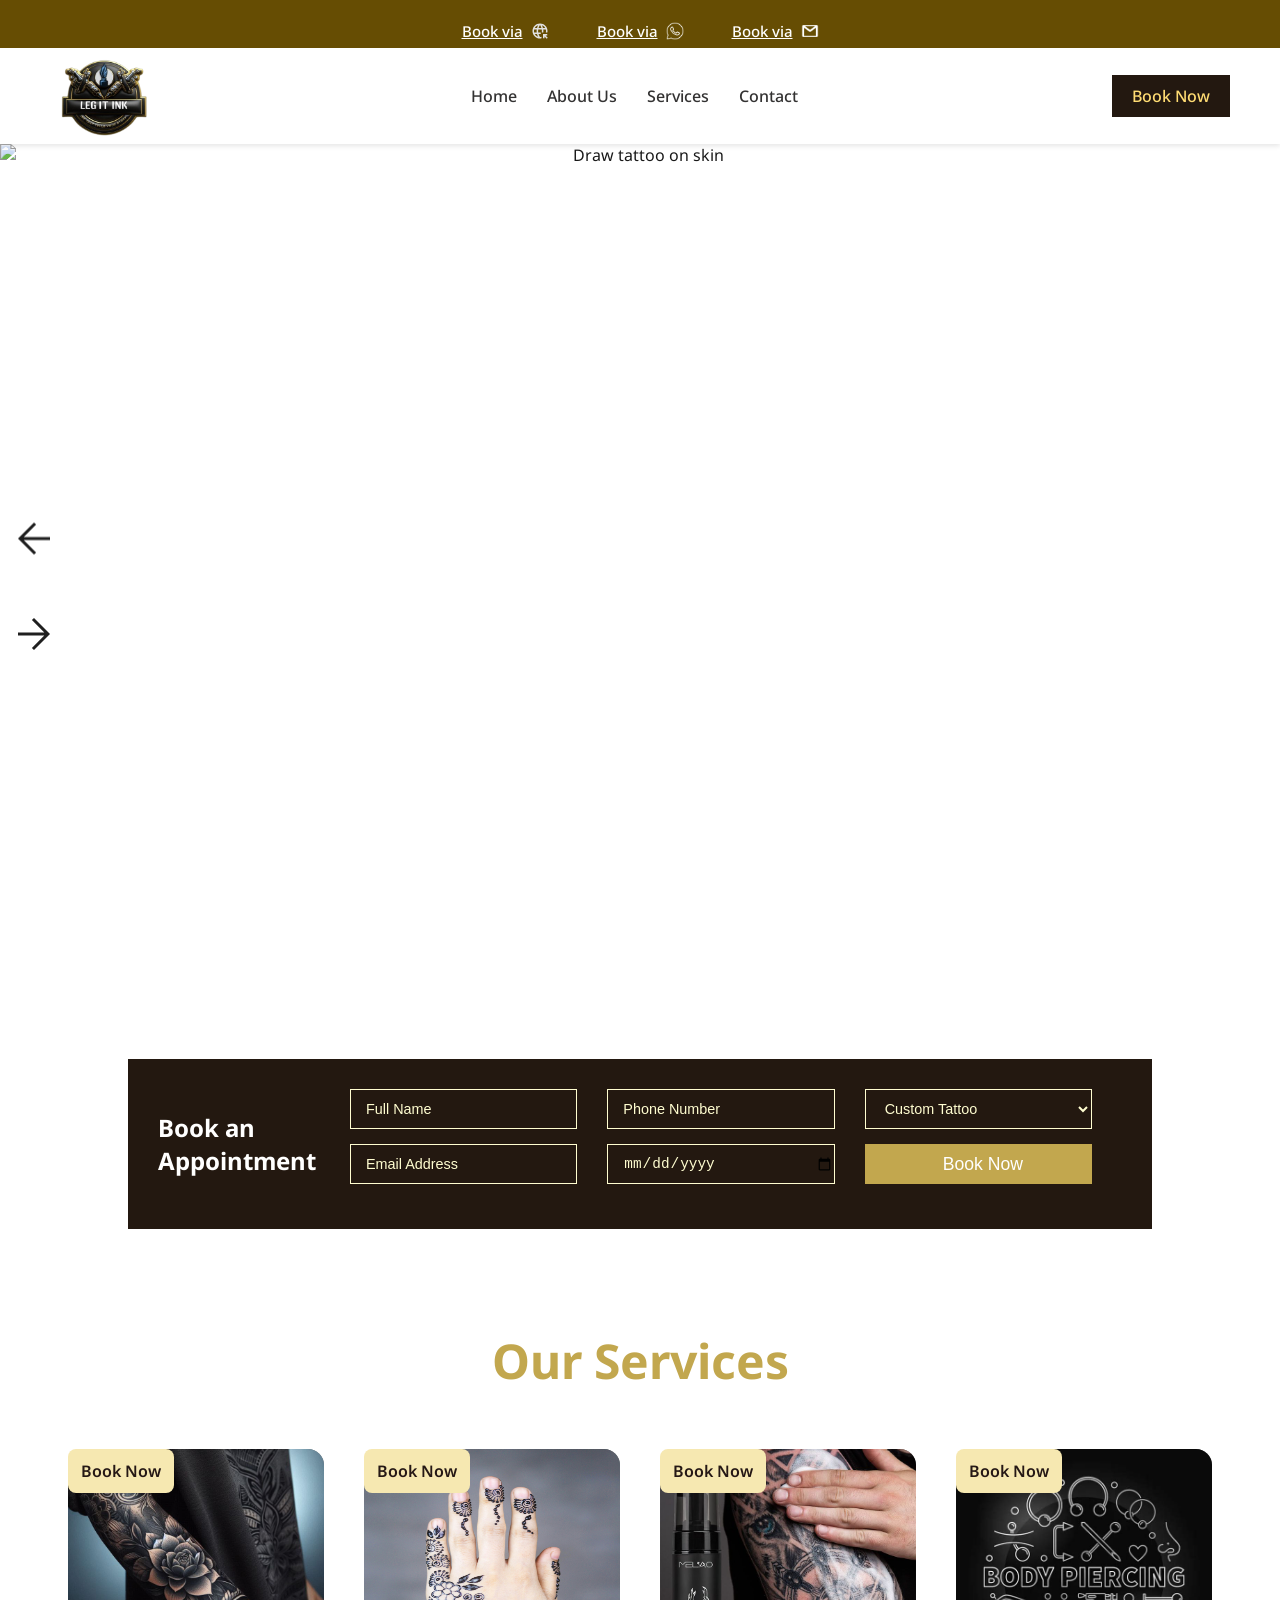
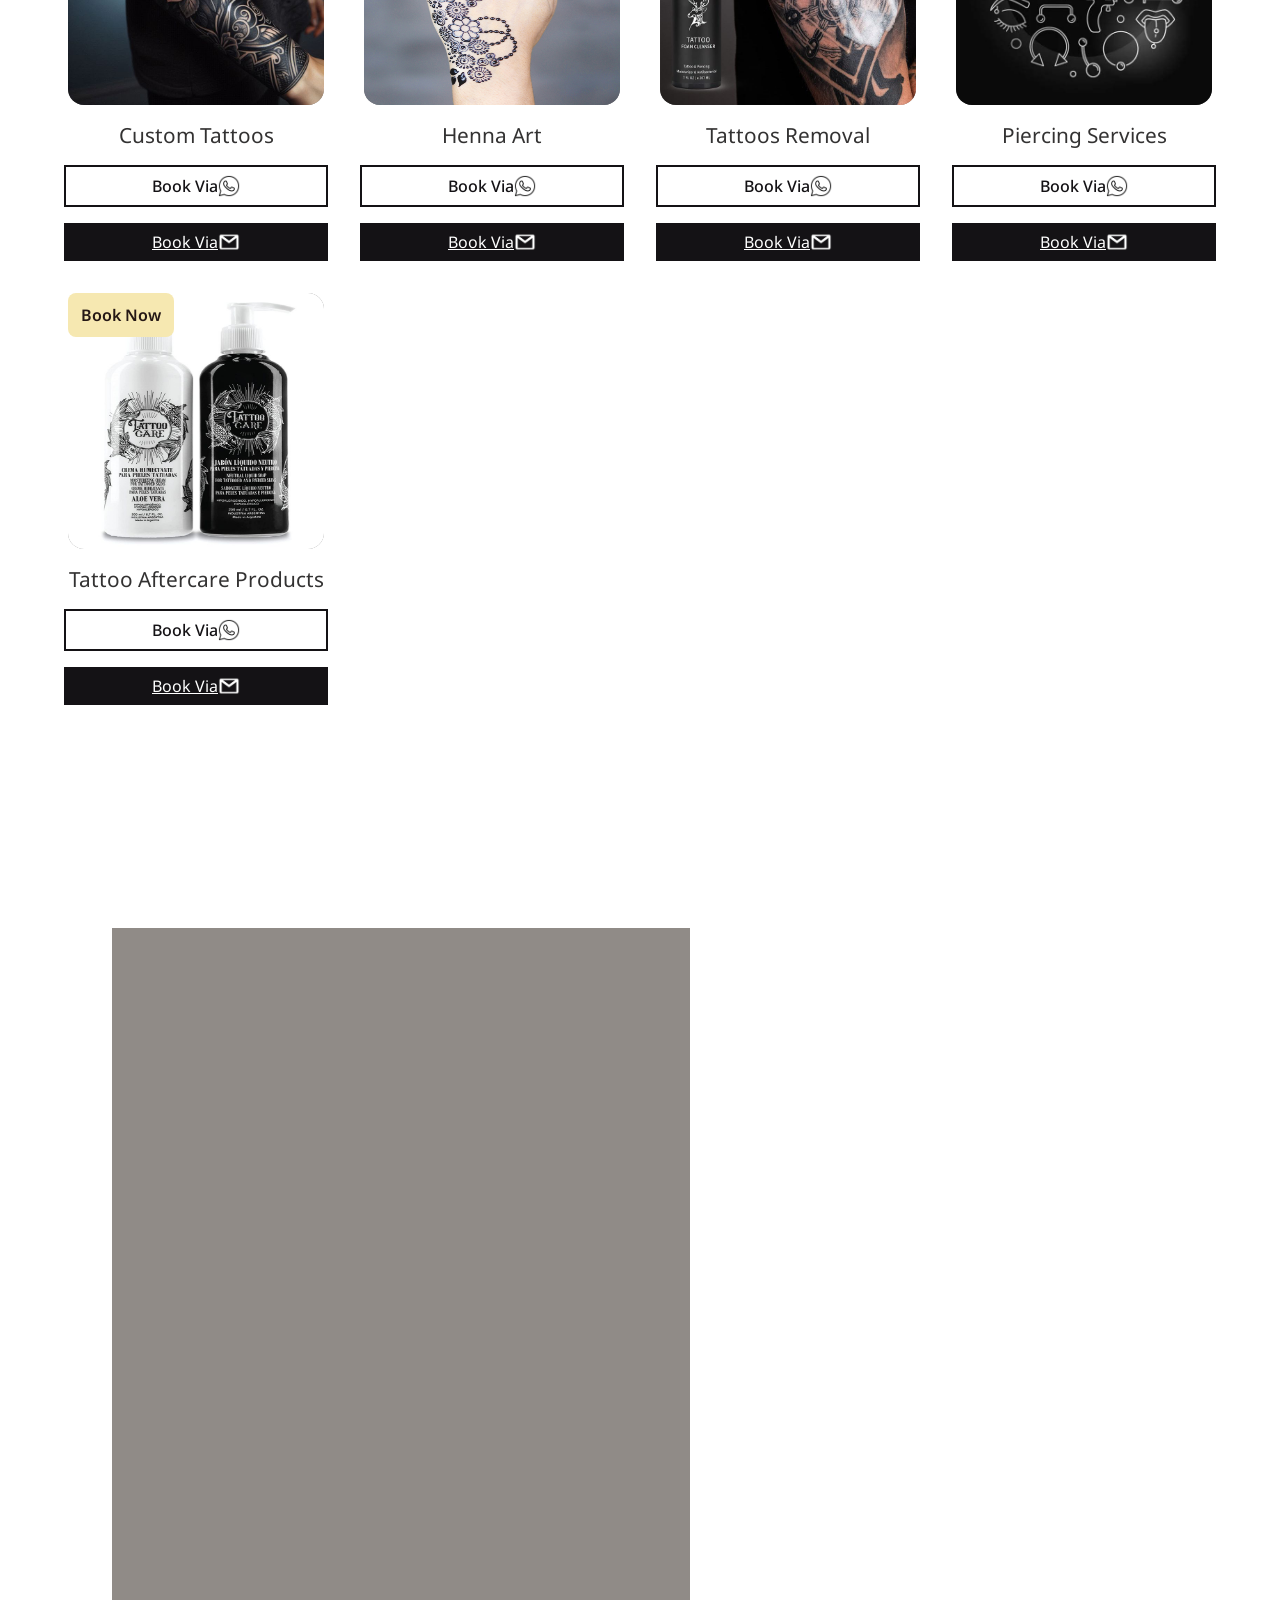
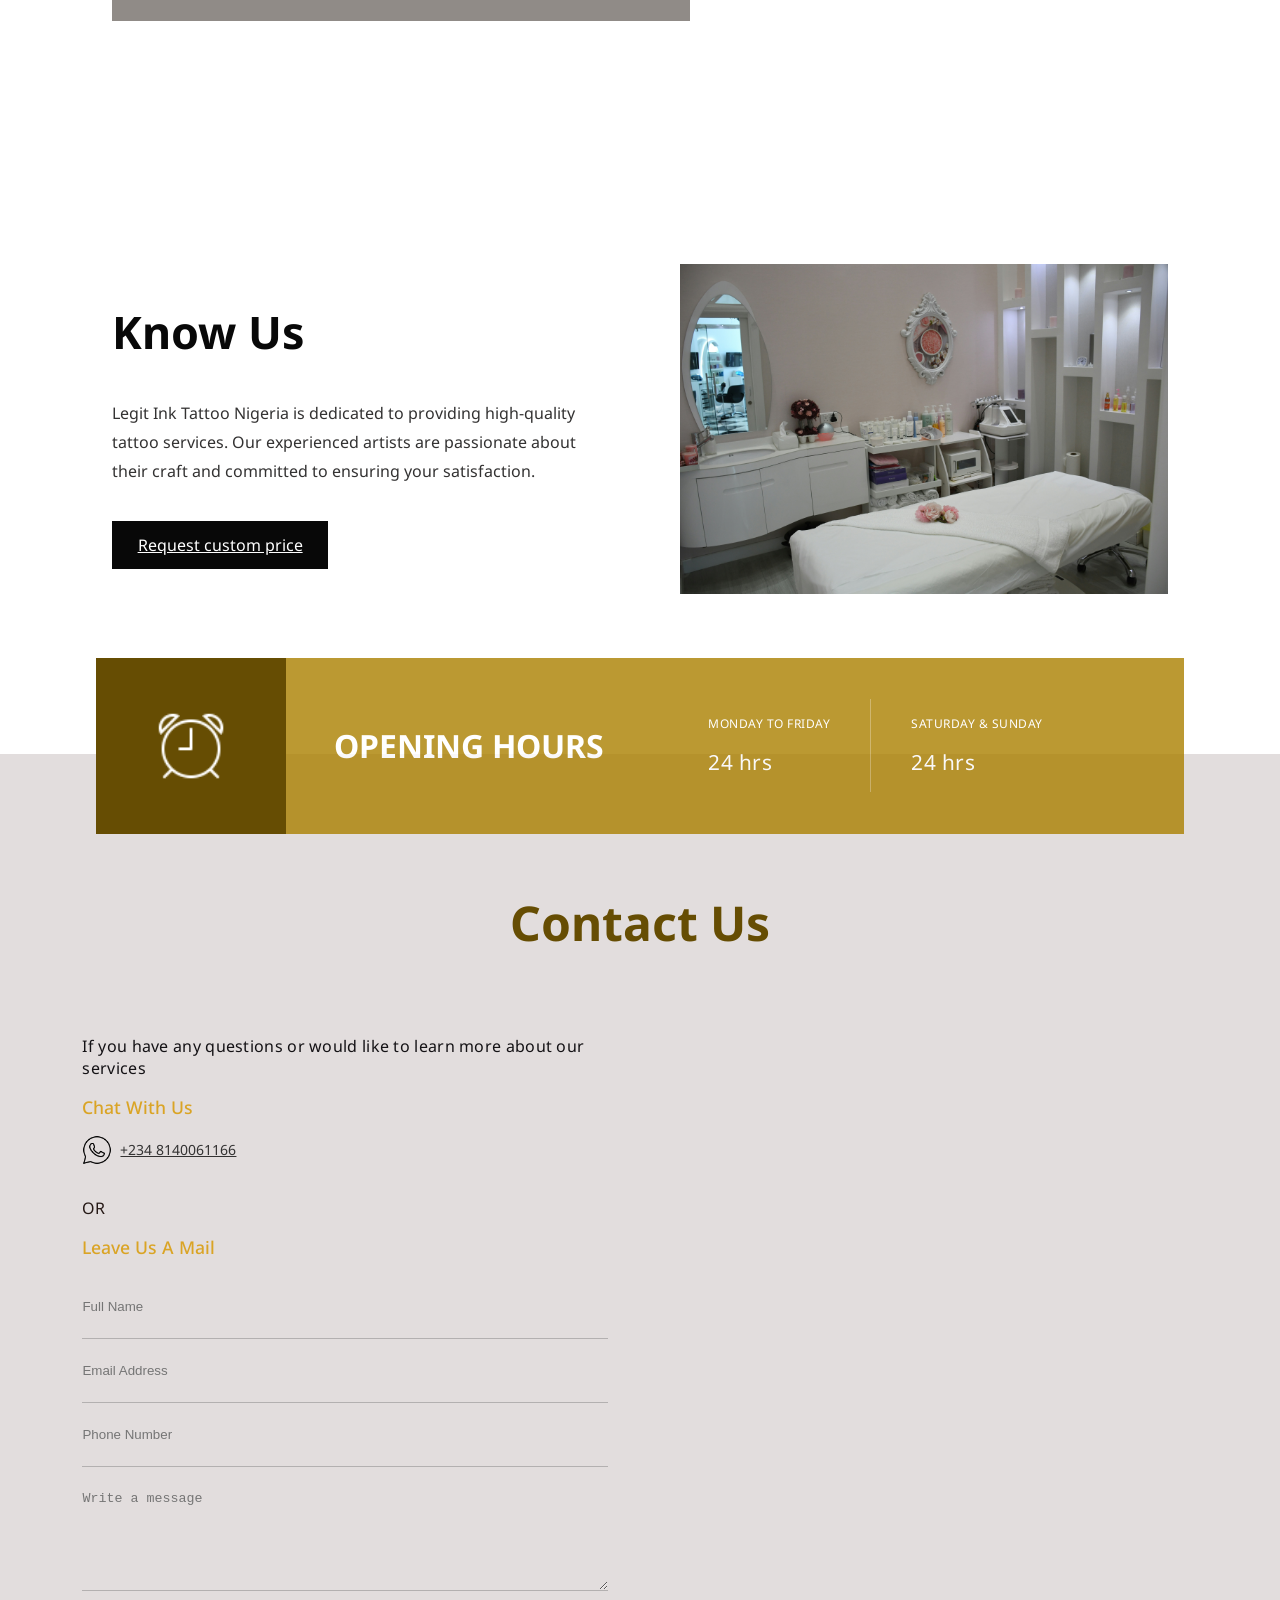
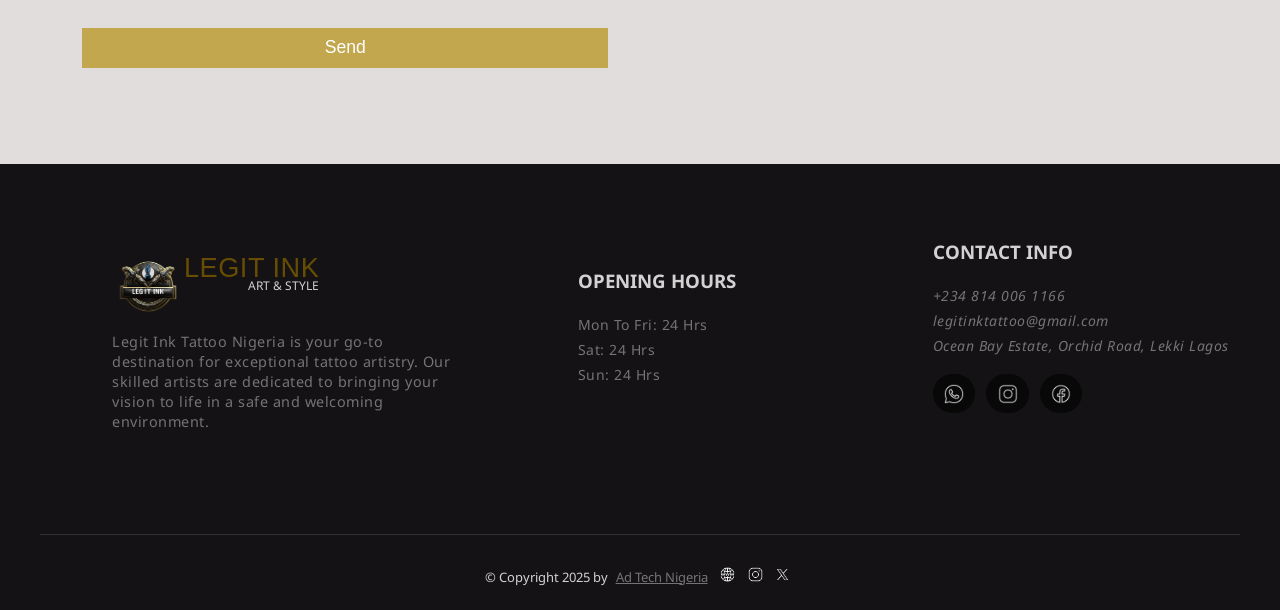
==== commit a39163e1: "correct text from 'tatoo' to 'tattoo'" ====
--- a/index.html
+++ b/index.html
@@ -10,7 +10,7 @@
           content="Book professional tattoo art. henna, custom designs, piercing and tattoo removal in Lagos. Clean studio, skilled artists, online booking available.">
 
     <meta name="keywords"
-          content="tattoo studio Lagos, custom tattoo Nigeria, tattoo booking, piercing Lagos, women tatoo, men tatoo, tatoo design, best tatoo artist in Lekki, best tatoo artist in Nigeria, henna art">
+          content="tattoo studio Lagos, custom tattoo Nigeria, tattoo booking, piercing Lagos, women tattoo, men tatoo, tatoo design, best tatoo artist in Lekki, best tattoo artist in Nigeria, henna art, tattoo, tatoo, legit, ink">
 
     <meta name="author" content="Legit Ink Tattoo Nigeria">
 
@@ -46,11 +46,11 @@
     <header>
         <div class="fixed-nav">
             <ul>
-                <li><a href="https://kindlybook.me/Legitink" target="_blank" rel="noopener">Book via <img src="./assets/icons/visit_website.svg" alt="Visit site to book tatoo session" loading="lazy"></a></li>
-
-                <li><a href="https://wa.me/8140061166" target="_blank" rel="noopener">Book via <img src="./assets/icons/icons8-whatsapp-50.png" alt="book tatoo session on whatsapp" loading="lazy"></a></li>
-
-                <li><a href="#booking">Book via <img src="./assets/icons/icons8-gmail-logo-50.png" alt="Email us for your tatoo art" loading="lazy"></a></li>
+                <li><a href="https://kindlybook.me/Legitink" target="_blank" rel="noopener">Book via <img src="./assets/icons/visit_website.svg" alt="Visit site to book tattoo session" loading="lazy"></a></li>
+
+                <li><a href="https://wa.me/8140061166" target="_blank" rel="noopener">Book via <img src="./assets/icons/icons8-whatsapp-50.png" alt="book tattoo session on whatsapp" loading="lazy"></a></li>
+
+                <li><a href="#booking">Book via <img src="./assets/icons/icons8-gmail-logo-50.png" alt="Email us for your tattoo art" loading="lazy"></a></li>
             </ul>
         </div>
 
@@ -76,7 +76,7 @@
 
             <div id="slide-container">
                 <div class="slider">
-                    <img src="./assets/images/tatoo_art.jpg" alt="Draw tatoo on skin" loading="lazy">
+                    <img src="./assets/images/tattoo_art.jpg" alt="Draw tattoo on skin" loading="lazy">
 
                     <div class="info">
                         <i>Welcome to Legit Ink Tattoo</i>
@@ -85,7 +85,7 @@
                     </div>
                 </div>
                 <div class="slider">
-                    <img src="./assets/images/drawing_tatoo_on_lap.jpg" alt="Drawing tatoo on female lap" loading="lazy">
+                    <img src="./assets/images/drawing_tattoo_on_lap.jpg" alt="Drawing tattoo on female lap" loading="lazy">
 
                     <div class="info">
                         <i>Art of tattooing with</i>
@@ -94,7 +94,7 @@
                     </div>
                 </div>
                 <div class="slider">
-                    <img src="./assets/images/spa_studio.jpg" alt="Spa and tatoo studio view" loading="lazy">
+                    <img src="./assets/images/spa-studio.jpg" alt="Spa and tattoo studio view" loading="lazy">
 
                     <div class="info">
                         <i>Art & Relaxation</i>
@@ -141,7 +141,7 @@
         <div class="service-wrap">
             <div class="service">
                 <div class="img">
-                    <img src="./assets/images/custom-tatoo.jpeg" alt="Draw your body tatoo" loading="lazy">
+                    <img src="./assets/images/custom-tattoo.jpeg" alt="Draw your body tattoo" loading="lazy">
                     <a href="https://kindlybook.me/Legitink" title="Contact us for Custom Tattoos">Book Now</a>
                 </div>
                 
@@ -169,7 +169,7 @@
 
             <div class="service">
                 <div class="img">
-                    <img src="./assets/images/Foam-Tattoo-Removal.jpeg" alt="Remove your tatoo" loading="lazy">
+                    <img src="./assets/images/Foam-Tattoo-Removal.jpeg" alt="Remove your tattoo" loading="lazy">
                     <a href="https://kindlybook.me/Legitink" title="Contact us for Tattoo Removal">Book Now</a>
                 </div>
                 
@@ -197,7 +197,7 @@
 
             <div class="service">
                 <div class="img">
-                    <img src="./assets/images/tatoo-product.jpeg" alt="Tatoo related products" loading="lazy">
+                    <img src="./assets/images/tattoo-product.jpeg" alt="Tattoo related products" loading="lazy">
                     <a href="https://kindlybook.me/Legitink" title="Contact us for Tattoo Aftercare Products">Book Now</a>
                 </div>
 
@@ -218,7 +218,7 @@
 
     <section id="booking" class="book-now">
         <div>
-            <h2>Tatoo Appointment</h2>
+            <h2>Tattoo Appointment</h2>
             <form action="/submit-booking" method="POST" class="bk-section">
                 <div>
                     <input type="text" id="name-book" name="name" placeholder="Full Name" required>
@@ -254,7 +254,7 @@
                 <a href="https://kindlybook.me/Legitink">Request custom price</a>
             </div>
             <div class="about-img">
-                <img src="./assets/images/spa-studio.jpg" alt="Tatoo and spa studio" loading="lazy">
+                <img src="./assets/images/spa-studio.jpg" alt="Tattoo and spa studio" loading="lazy">
             </div>
         </section>
 
@@ -301,7 +301,7 @@
                     <iframe
                         src="https://www.google.com/maps?q=6.481217123566859, 3.5130890257503333&output=embed"
                         loading="lazy"
-                        title="Google Maps showing Legit Ink location in Lagos, Nigeria">
+                        title="Google Maps showing Legit Ink tattoo location in Lagos, Nigeria">
                     </iframe>
                 </div>
             </div>
@@ -312,7 +312,7 @@
         <div>
             <div class="brief-about">
                 <div class="briefing">
-                    <img src="./assets/icons/legit_Ink_logo.png" alt="Legit Ink Tatoo Icon" loading="lazy">
+                    <img src="./assets/icons/legit_Ink_logo.png" alt="Legit Ink Tattoo Icon" loading="lazy">
                     <div class="info">
                         <p>Legit Ink</p>
                         <span>art & style</span>
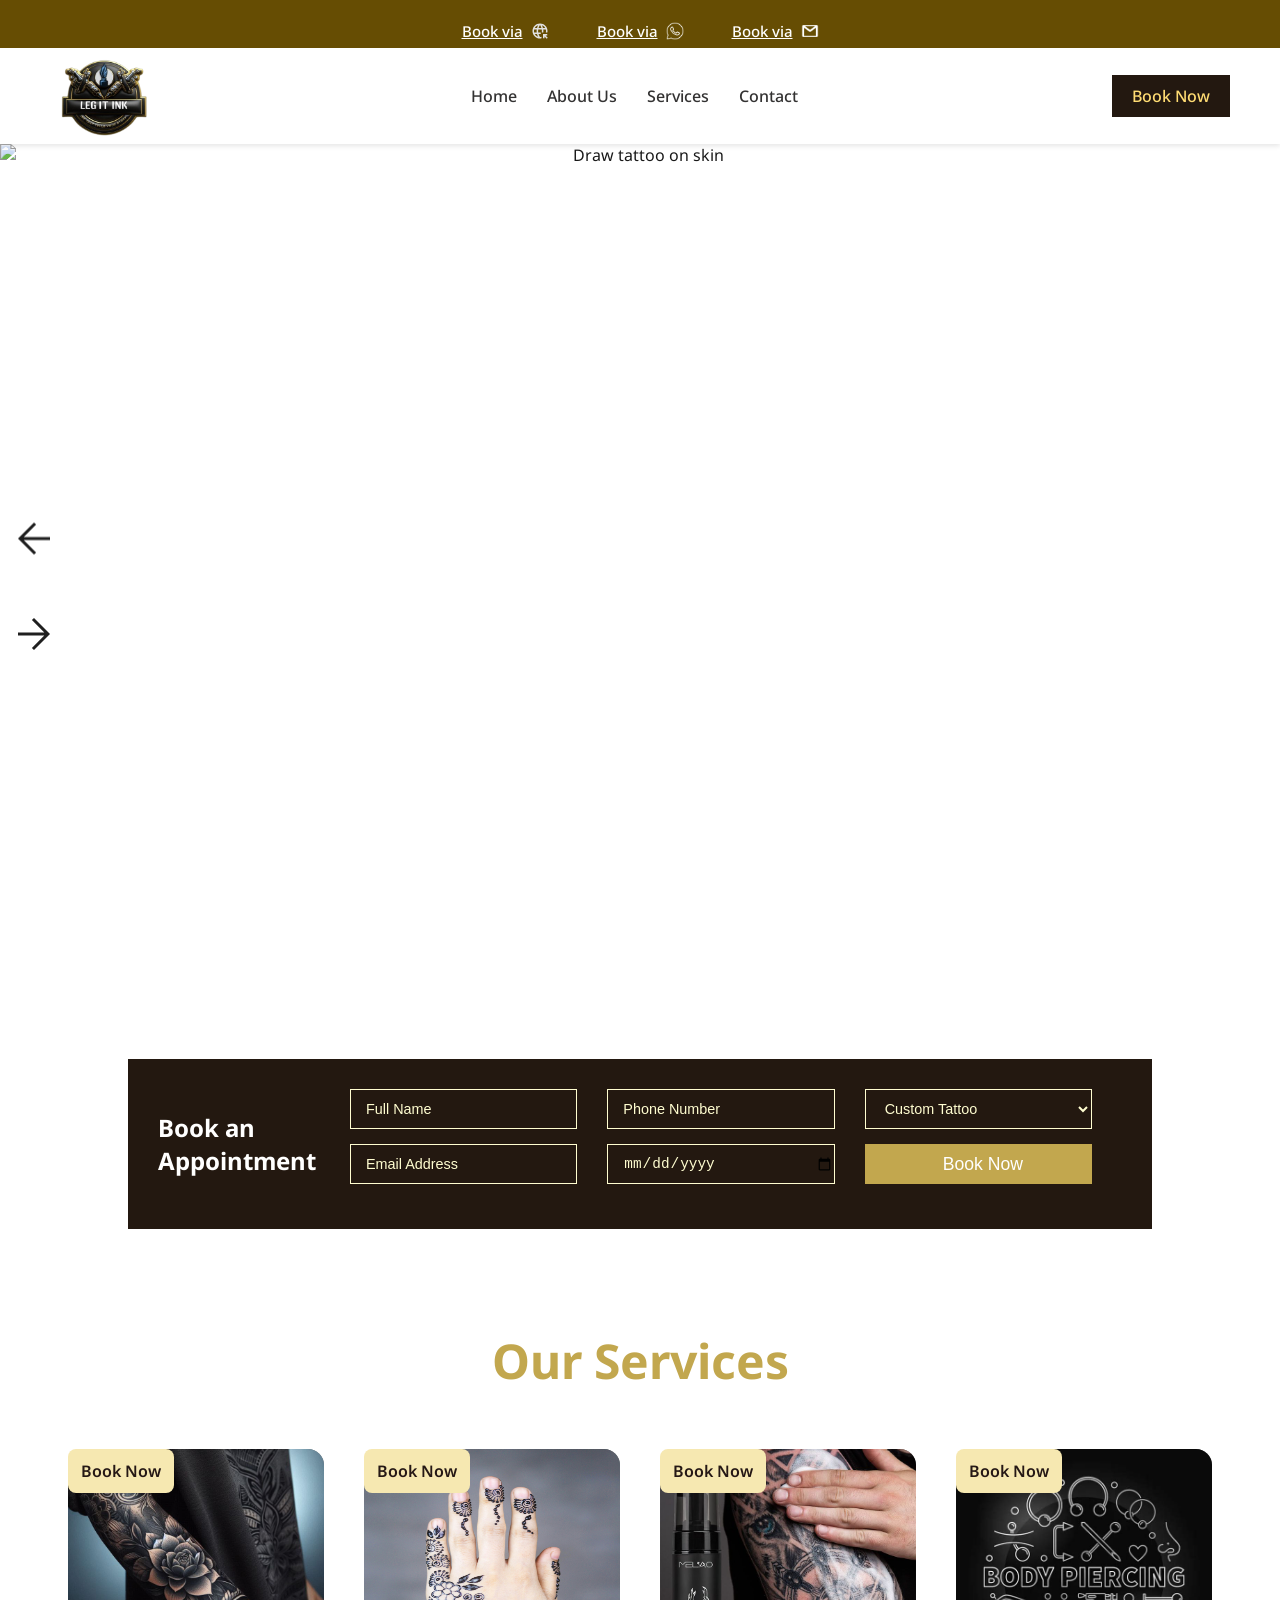
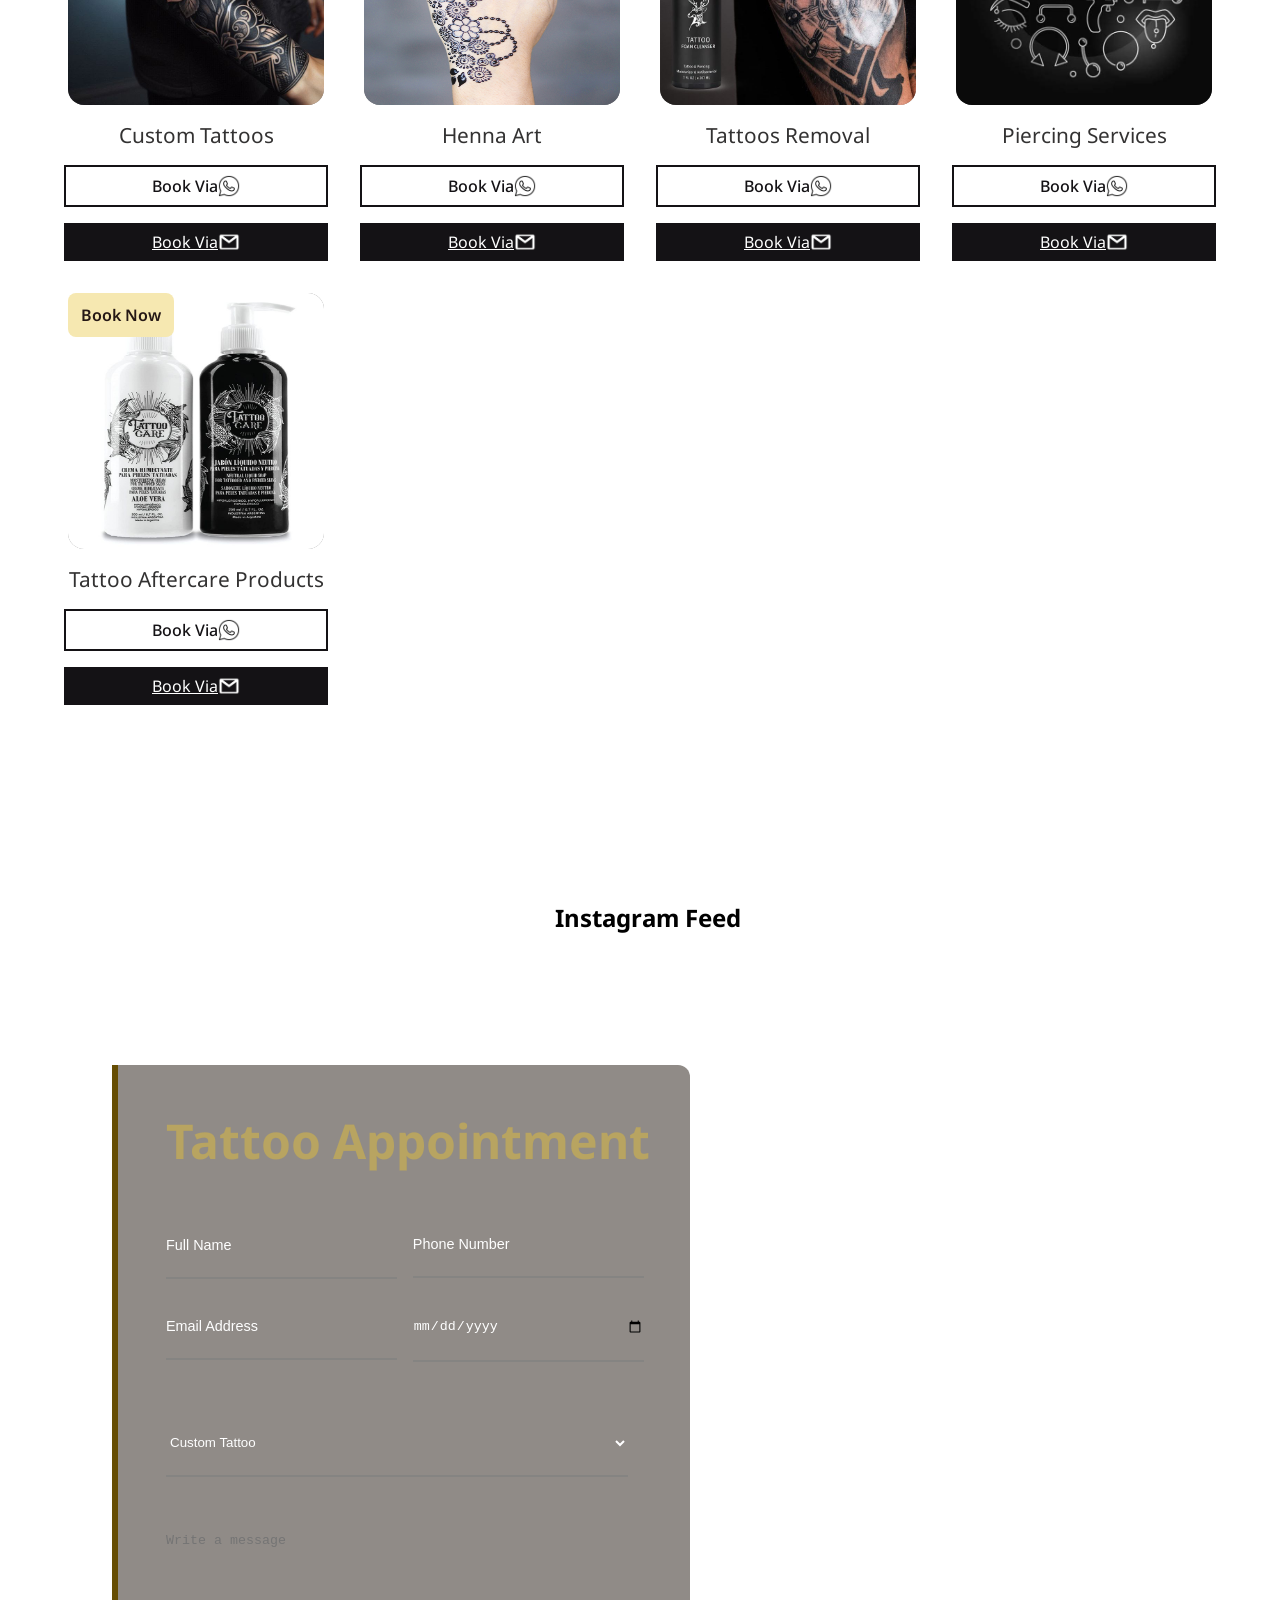
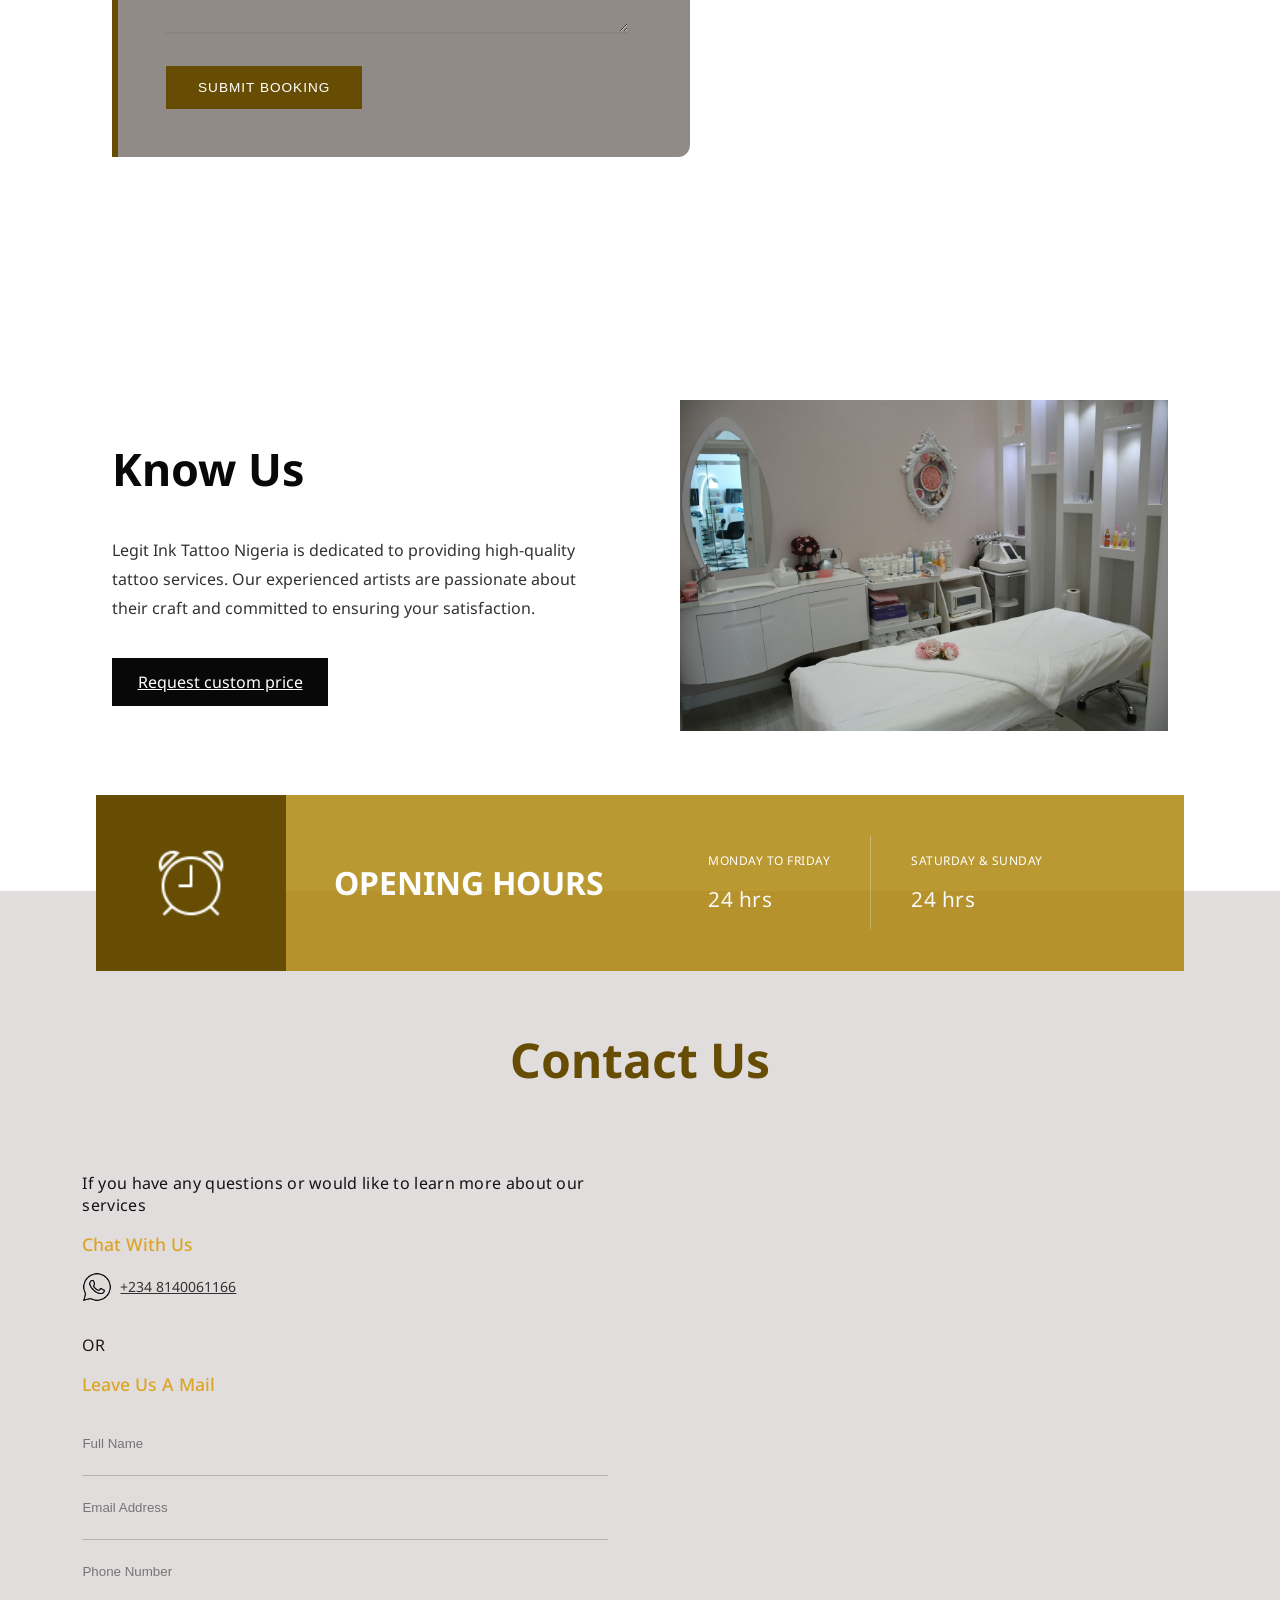
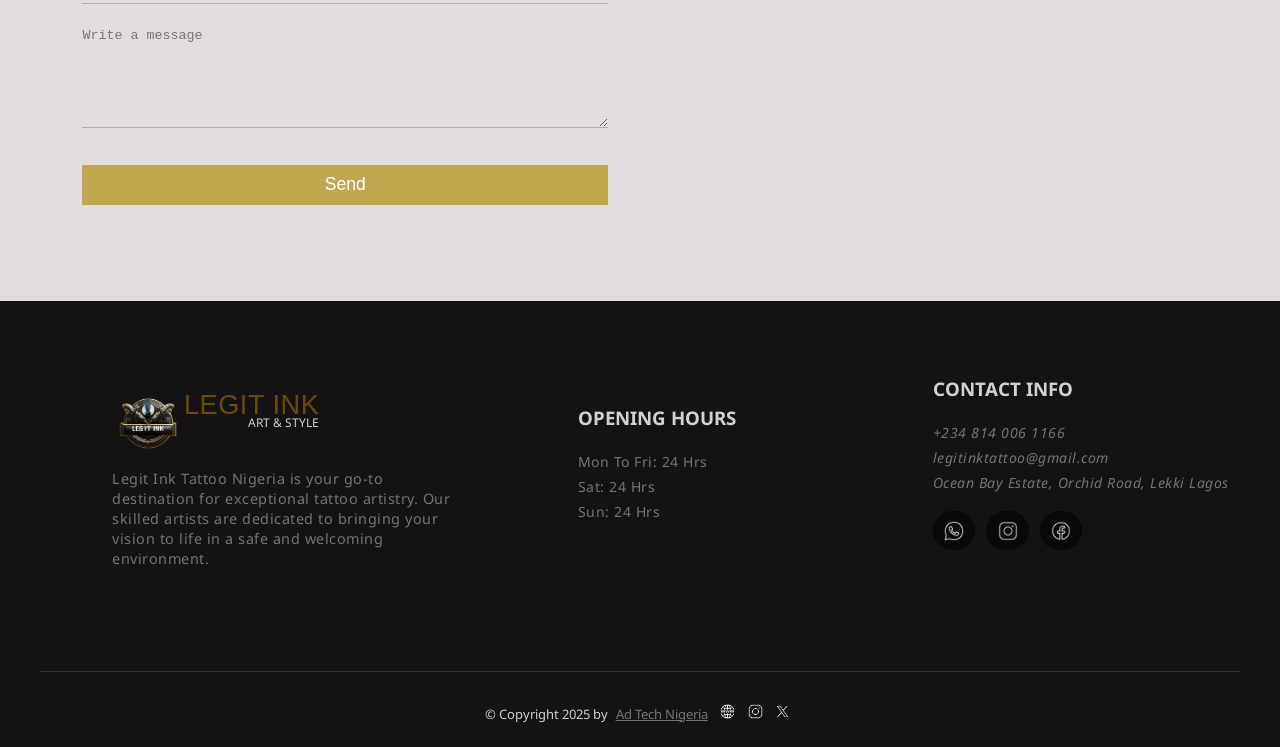
==== commit 985a6cb6: "added instagram feed" ====
--- a/index.html
+++ b/index.html
@@ -214,7 +214,10 @@
         </div>
     </section>
 
-    <section class="instagram-feeds"></section>
+    <section class="instagram-feeds">
+        <h1>Instagram Feed</h1>
+    	<div id="instafeed-container"></div>
+    </section>
 
     <section id="booking" class="book-now">
         <div>
--- a/styles/style.css
+++ b/styles/style.css
@@ -653,6 +653,89 @@
     }
 }
 
+/** Instagram feeds **/
+.instagram-feeds{
+    margin: 1.5rem 1rem 4rem 2rem;
+    display: flex;
+    flex-direction: column;
+    align-items: center;
+}
+.instagram-feeds h1{
+    text-align: center;
+}
+
+.instagram-feeds #instafeed-container{
+    display: grid; 
+    grid-template-rows: auto;
+    grid-template-columns: repeat(3, 1fr);
+    gap: 15px;
+}
+.instagram-feeds #instafeed-container > a{
+    width: 100%;
+    height: 22rem;
+    position: relative;
+    overflow: hidden;
+    border-radius: 12px;
+}
+.instagram-feeds #instafeed-container > a .insta-post {
+    position: relative;
+    width: 100%;
+    height: 100%;
+}
+
+.instagram-feeds #instafeed-container > a .insta-post .insta-post-img{ 
+	width: 100%;
+    height: 100%;
+    object-fit: cover;
+    display: block;
+    opacity: 0.9;
+}
+.instagram-feeds #instafeed-container > a .insta-post .overlay{
+    position: absolute;
+    inset: 0;
+    background-color: rgba(0, 0, 0, 0.2);
+    -webkit-backdrop-filter: blur(6px);
+    backdrop-filter: blur(6px);
+
+    display: flex;
+    align-items: center;
+    justify-content: center;
+
+    opacity: 0;
+    transition: opacity 0.3s ease;
+}
+.instagram-feeds #instafeed-container > a:hover .insta-post .overlay{
+    opacity: 1;
+}
+.instagram-feeds #instafeed-container > a .insta-post .overlay .overlayLink{
+    text-decoration: none;
+    display: block;
+}
+.instagram-feeds #instafeed-container > a .insta-post .overlay .overlayLink .insta-icon{
+    height: 3rem;
+    width: 3rem;
+    transition: transform 0.2s ease, opacity 0.2s ease;
+}
+.instagram-feeds #instafeed-container > a:hover .insta-post .overlay .overlayLink .insta-icon{
+    filter: invert();
+    transform: scale(1.1);
+}
+
+@media (max-width:768px){
+    .instagram-feeds{
+        margin: 1.5rem 0.5rem 3rem 0.5rem;
+    }
+    .instagram-feeds #instafeed-container{ 
+        grid-template-columns: repeat(2, 1fr);
+    }
+}
+@media (max-width:500px){
+    .instagram-feeds #instafeed-container{
+        grid-template-columns: repeat(1, 1fr);
+    }
+}
+
+
 /** Book now section **/
 .book-now{
     min-height: 95vh;
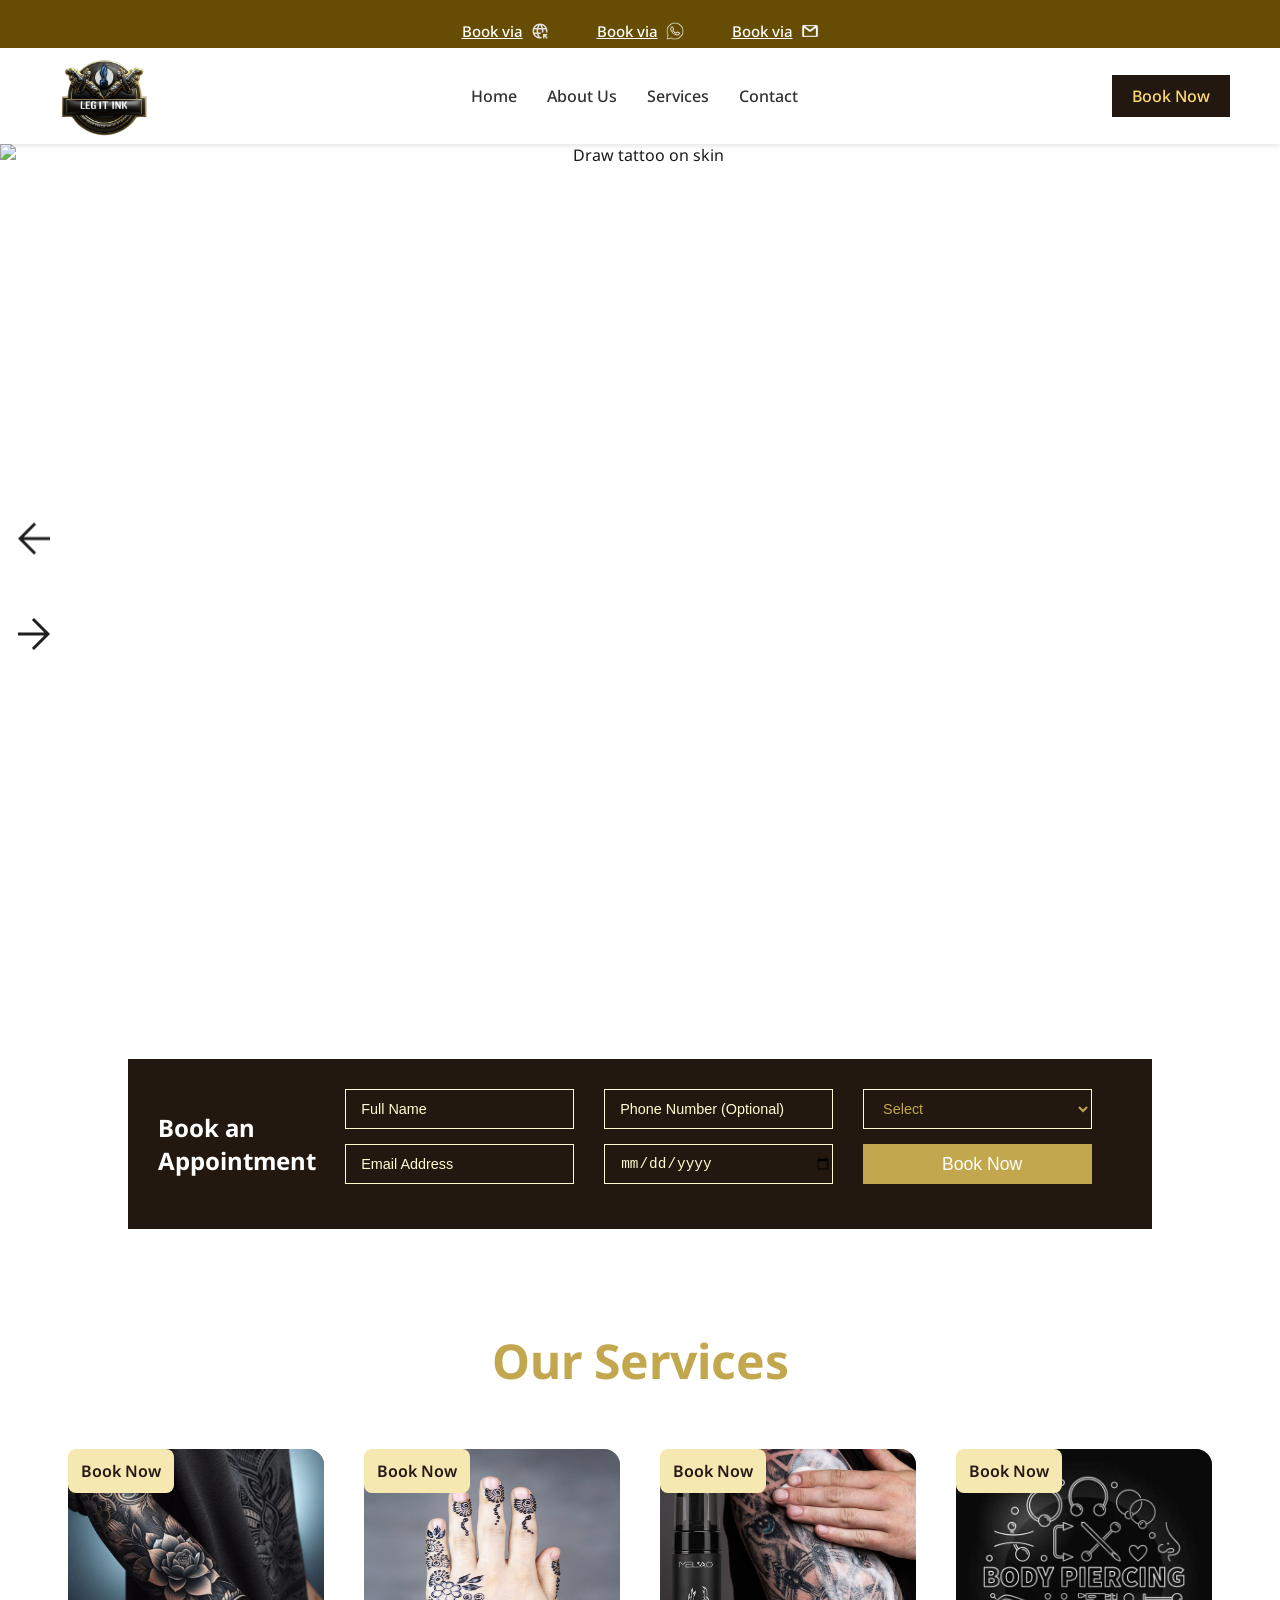
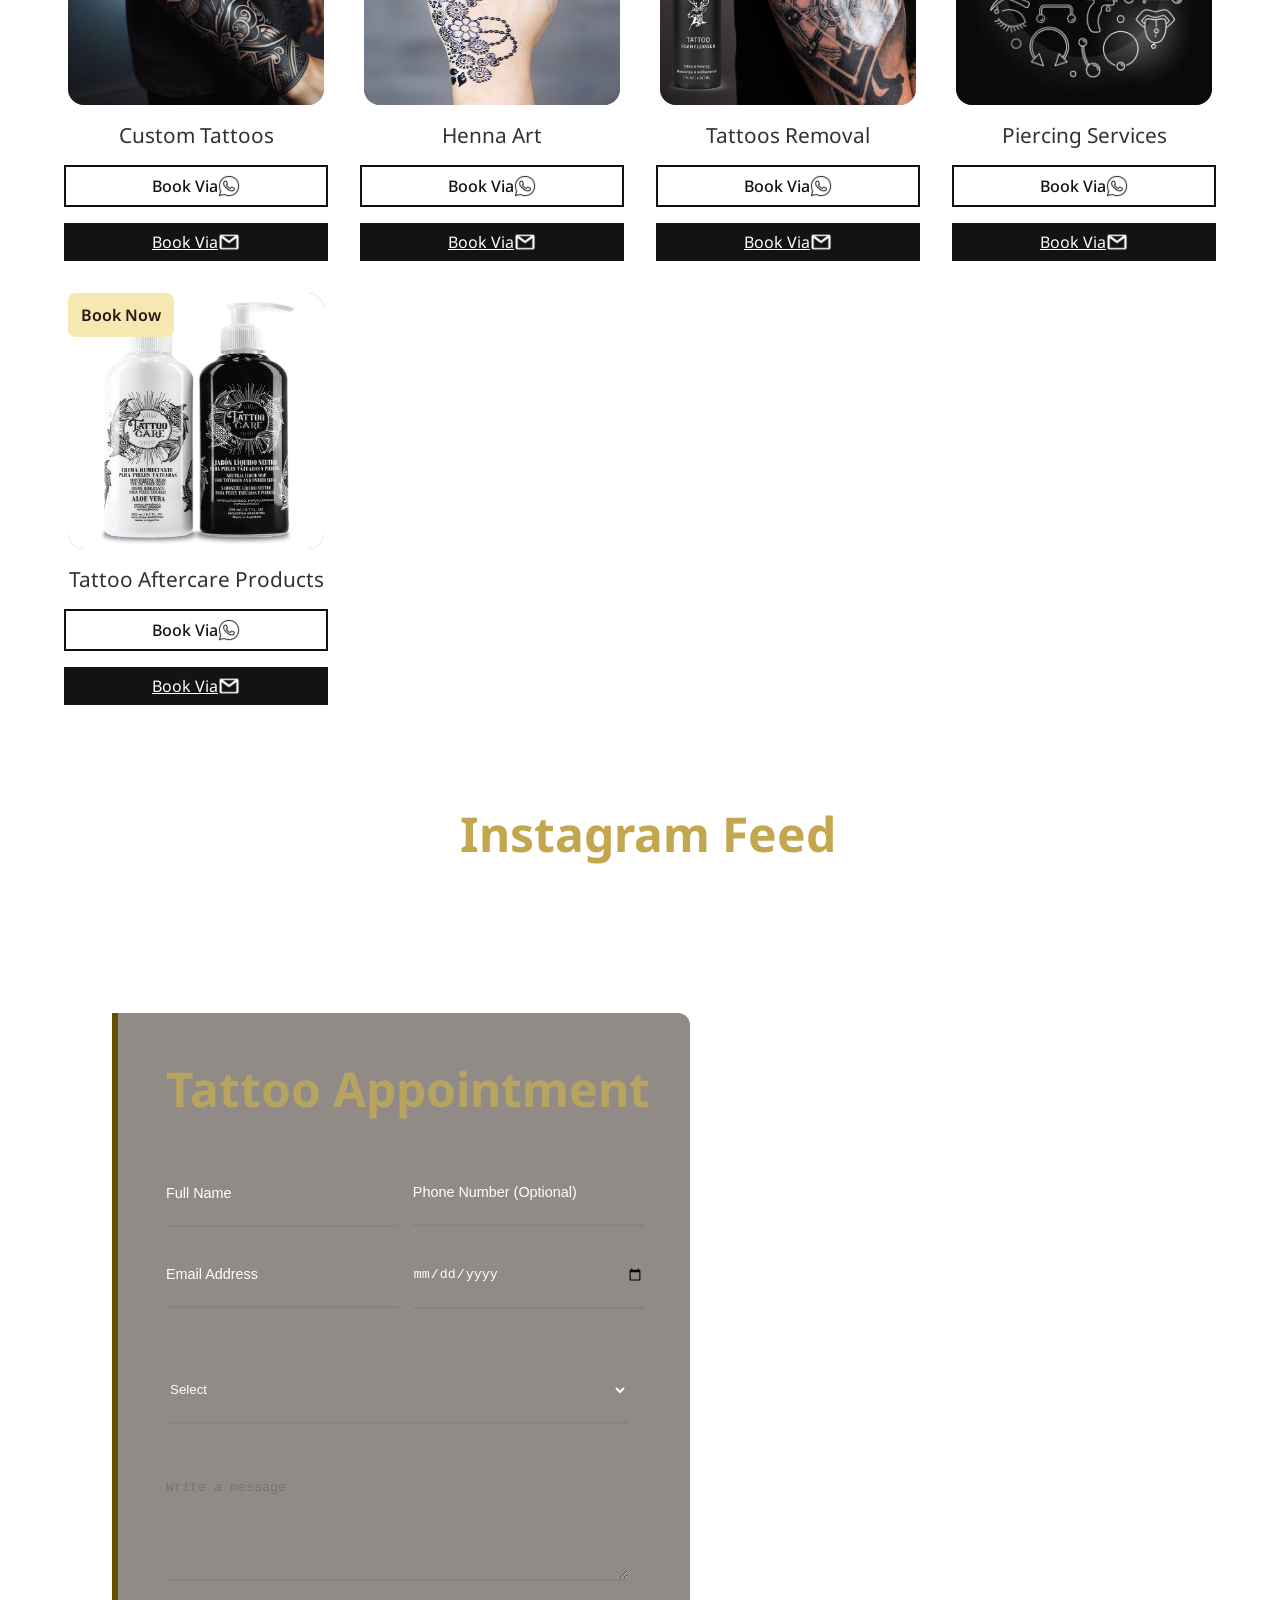
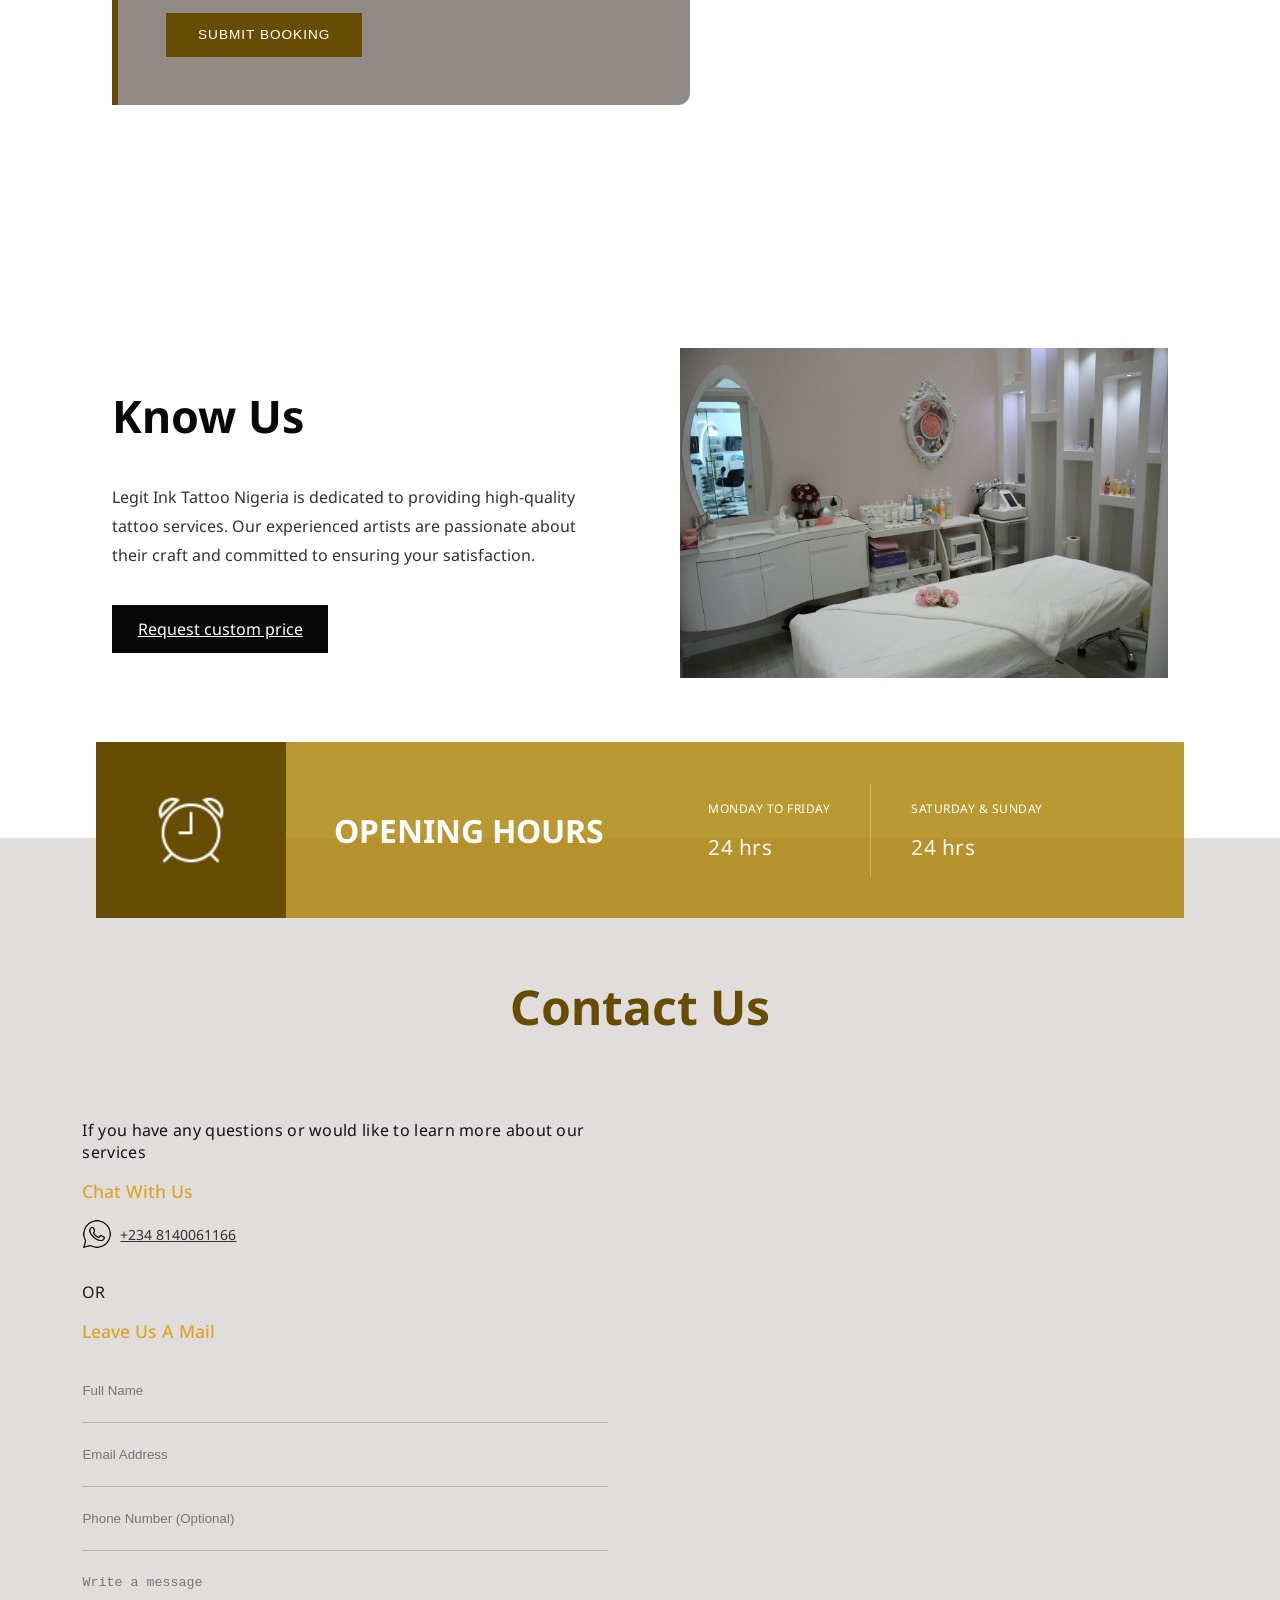
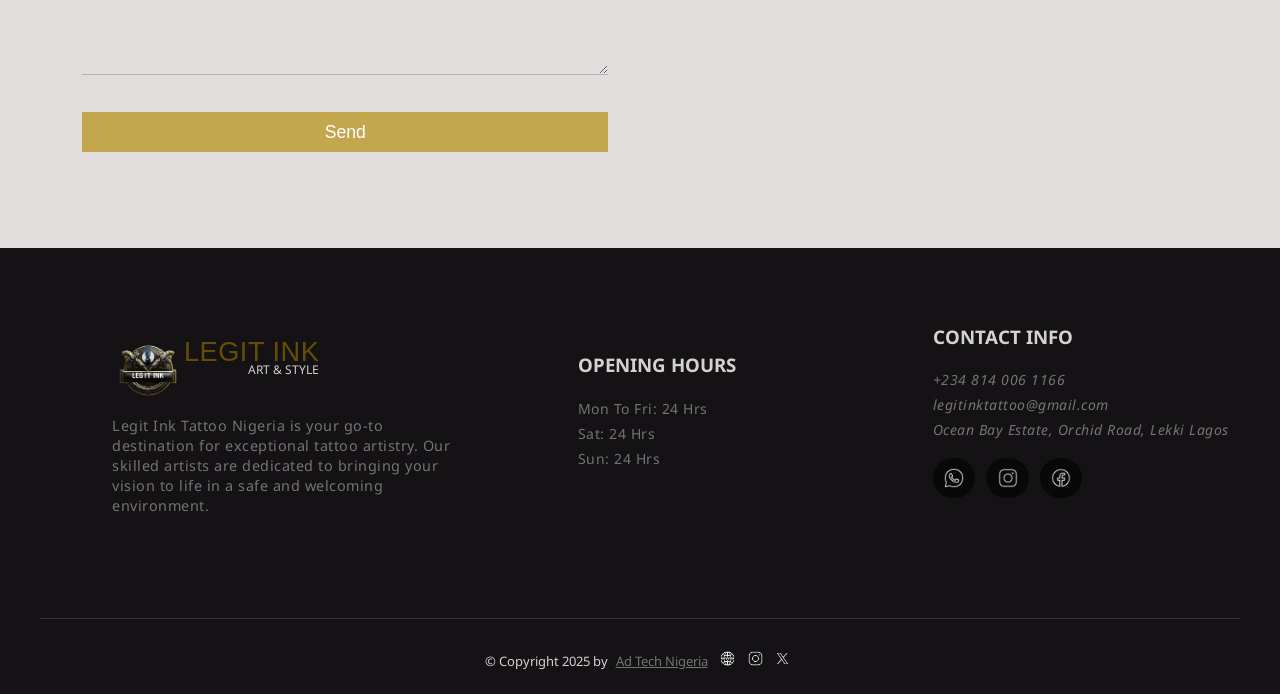
==== commit 9c170f6d: "Update done on booking, and adding js code to query booking form API" ====
--- a/index.html
+++ b/index.html
@@ -109,24 +109,26 @@
     <div class="base-bg">
         <div class="booking-form">
             <h2>Book an Appointment</h2>
-            <form action="/submit-booking" method="POST" class="bk-app">
+            <form  class="bk-app form_req">
+                <input type="hidden" name="form-type" value="Booking Appointment">
                 <div>
                     <input type="text" id="name-banner" name="name" placeholder="Full Name" required>
 
                     <input type="email" id="email-banner" name="email" placeholder="Email Address" required>
                 </div>
                 <div>
-                    <input type="tel" id="phone-banner" name="phone" placeholder="Phone Number" required>
+                    <input type="tel" id="phone-banner" name="phone" placeholder="Phone Number (Optional)">
 
                     <input type="date" id="date-banner" name="date" title="Select appointment date" required>
                 </div>
 
                 <div>
                     <select id="service-banner" name="service" title="Select a service" required>
-                        <option value="Select Service">Custom Tattoo</option>
+                        <option value="Select Service">Select</option>
                         <option value="custom-tattoo">Custom Tattoo</option>
                         <option value="tattoo-removal">Tattoo Removal</option>
                         <option value="piercing">Piercing</option>
+                        <option value="henna">Henna</option>
                     </select>
 
                     <button type="submit">Book Now</button>
@@ -219,29 +221,31 @@
     	<div id="instafeed-container"></div>
     </section>
 
-    <section id="booking" class="book-now">
+    <section class="book-now">
         <div>
             <h2>Tattoo Appointment</h2>
-            <form action="/submit-booking" method="POST" class="bk-section">
+            <form class="bk-section form_req">
+                <input type="hidden" name="form-type" value="Booking Appointment">
                 <div>
                     <input type="text" id="name-book" name="name" placeholder="Full Name" required>
 
                     <input type="email" id="email-book" name="email" placeholder="Email Address" required>
                 </div>
                 <div>
-                    <input type="tel" id="phone-book" name="phone" placeholder="Phone Number" required>
-
-                    <input type="date" id="date-book" name="date" title="Select appointment date" required>
-                </div>
-
-                <select id="service-book" name="service" title="Select a service" required>
-                    <option value="Select Service">Custom Tattoo</option>
+                    <input type="tel" id="phone-book" name="phone" placeholder="Phone Number (Optional)">
+
+                    <input type="date" id="date-book" name="date" title="Select appointment date">
+                </div>
+
+                <select id="service-book" name="service" title="Select a service">
+                    <option value="Select Service">Select</option>
                     <option value="custom-tattoo">Custom Tattoo</option>
                     <option value="tattoo-removal">Tattoo Removal</option>
                     <option value="piercing">Piercing</option>
+                    <option value="henna">Henna</option>
                 </select>
 
-                <textarea name="content" id="" placeholder="Write a message" title="Enter Message" rows="5"></textarea>
+                <textarea name="content" id="" placeholder="Write a message" title="Enter Message" rows="5" required></textarea>
                     
                 <button id="submit" type="submit">Submit Booking</button>
             </form>
@@ -287,14 +291,16 @@
                     <span class="or">or</span>
                     <span class="mail-us">Leave us a mail</span>
                     
-                    <form action="post">
+                    <form class="form_req">
+                        <input type="hidden" name="form-type" value="Contacting Legit Ink">
+
                         <input type="text" id="name-contact" name="name" placeholder="Full Name" required>
 
                         <input type="email" id="email-contact" name="email" placeholder="Email Address" required>
 
-                        <input type="tel" id="phone-contact" name="phone" placeholder="Phone Number">
-
-                        <textarea name="content" id="" placeholder="Write a message" title="Enter Message" rows="5"></textarea>
+                        <input type="tel" id="phone-contact" name="phone" placeholder="Phone Number (Optional)">
+
+                        <textarea name="content" id="" placeholder="Write a message" title="Enter Message" rows="5" required></textarea>
                         
                         <button type="submit">Send</button>
                         
--- a/styles/style.css
+++ b/styles/style.css
@@ -36,7 +36,9 @@
     padding: 0;
     width: 100%;
 }
-
+button, a{
+    cursor: pointer;
+}
 /** header section **/
 header{
     height: 120vh;
@@ -427,6 +429,7 @@
     display: flex;
     align-items: center;
     justify-content: center;
+    z-index: 2;
 }
 .base-bg .booking-form{
     width: 80%;
@@ -436,6 +439,7 @@
     background-color: var(--highlight);
     color: #ffffff;
     padding: 30px;
+    z-index: 5;
 }
 .base-bg .booking-form .bk-app{
     display: flex;
@@ -457,8 +461,19 @@
     background-color: transparent;
     padding-left: 15px;
 }
-.base-bg .booking-form .bk-app div select,
+.base-bg .booking-form .bk-app div input{
+    caret-color: #c2a74e;
+}
+.base-bg .booking-form .bk-app div input:focus{
+    color: #c2a74e;
+}
+.base-bg .booking-form .bk-app div select{
+    color: #c2a74e;
+    font-weight: 500;
+    font-size: .9rem;
+}
 .base-bg .booking-form .bk-app div input::placeholder,
+.base-bg .booking-form .bk-app div input,
 .base-bg .booking-form .bk-app div input[type='date']{
     color: #fffdd0;
     font-weight: 500;
@@ -471,7 +486,9 @@
     font-size: 1.1rem;
     border: none;
 }
-
+.base-bg .booking-form .bk-app div button:hover{
+    background-color: #c4a235;
+}
 @media (max-width:768px){
     .base-bg {
         margin-top: 3rem;
@@ -505,13 +522,14 @@
     flex-direction: column;
     height: auto;
     padding: 2rem 3rem;
-    margin: 2rem 0 8rem 0;
+    margin: 2rem 0 3rem 0;
     justify-content: center;
     align-items: center;
     position: relative;
 }
 
-#services h1{
+#services h1,
+.instagram-feeds h1{
     font-weight: 700;
     font-size: 3rem;
     color: #c2a74e;
@@ -655,13 +673,14 @@
 
 /** Instagram feeds **/
 .instagram-feeds{
-    margin: 1.5rem 1rem 4rem 2rem;
+    margin: 1rem 1rem 4rem 2rem;
     display: flex;
     flex-direction: column;
     align-items: center;
 }
 .instagram-feeds h1{
     text-align: center;
+    margin: 0 0 2.2rem 0;
 }
 
 .instagram-feeds #instafeed-container{
@@ -683,7 +702,7 @@
     height: 100%;
 }
 
-.instagram-feeds #instafeed-container > a .insta-post .insta-post-img{ 
+.instagram-feeds #instafeed-container > a .insta-post .insta-post-media{ 
 	width: 100%;
     height: 100%;
     object-fit: cover;
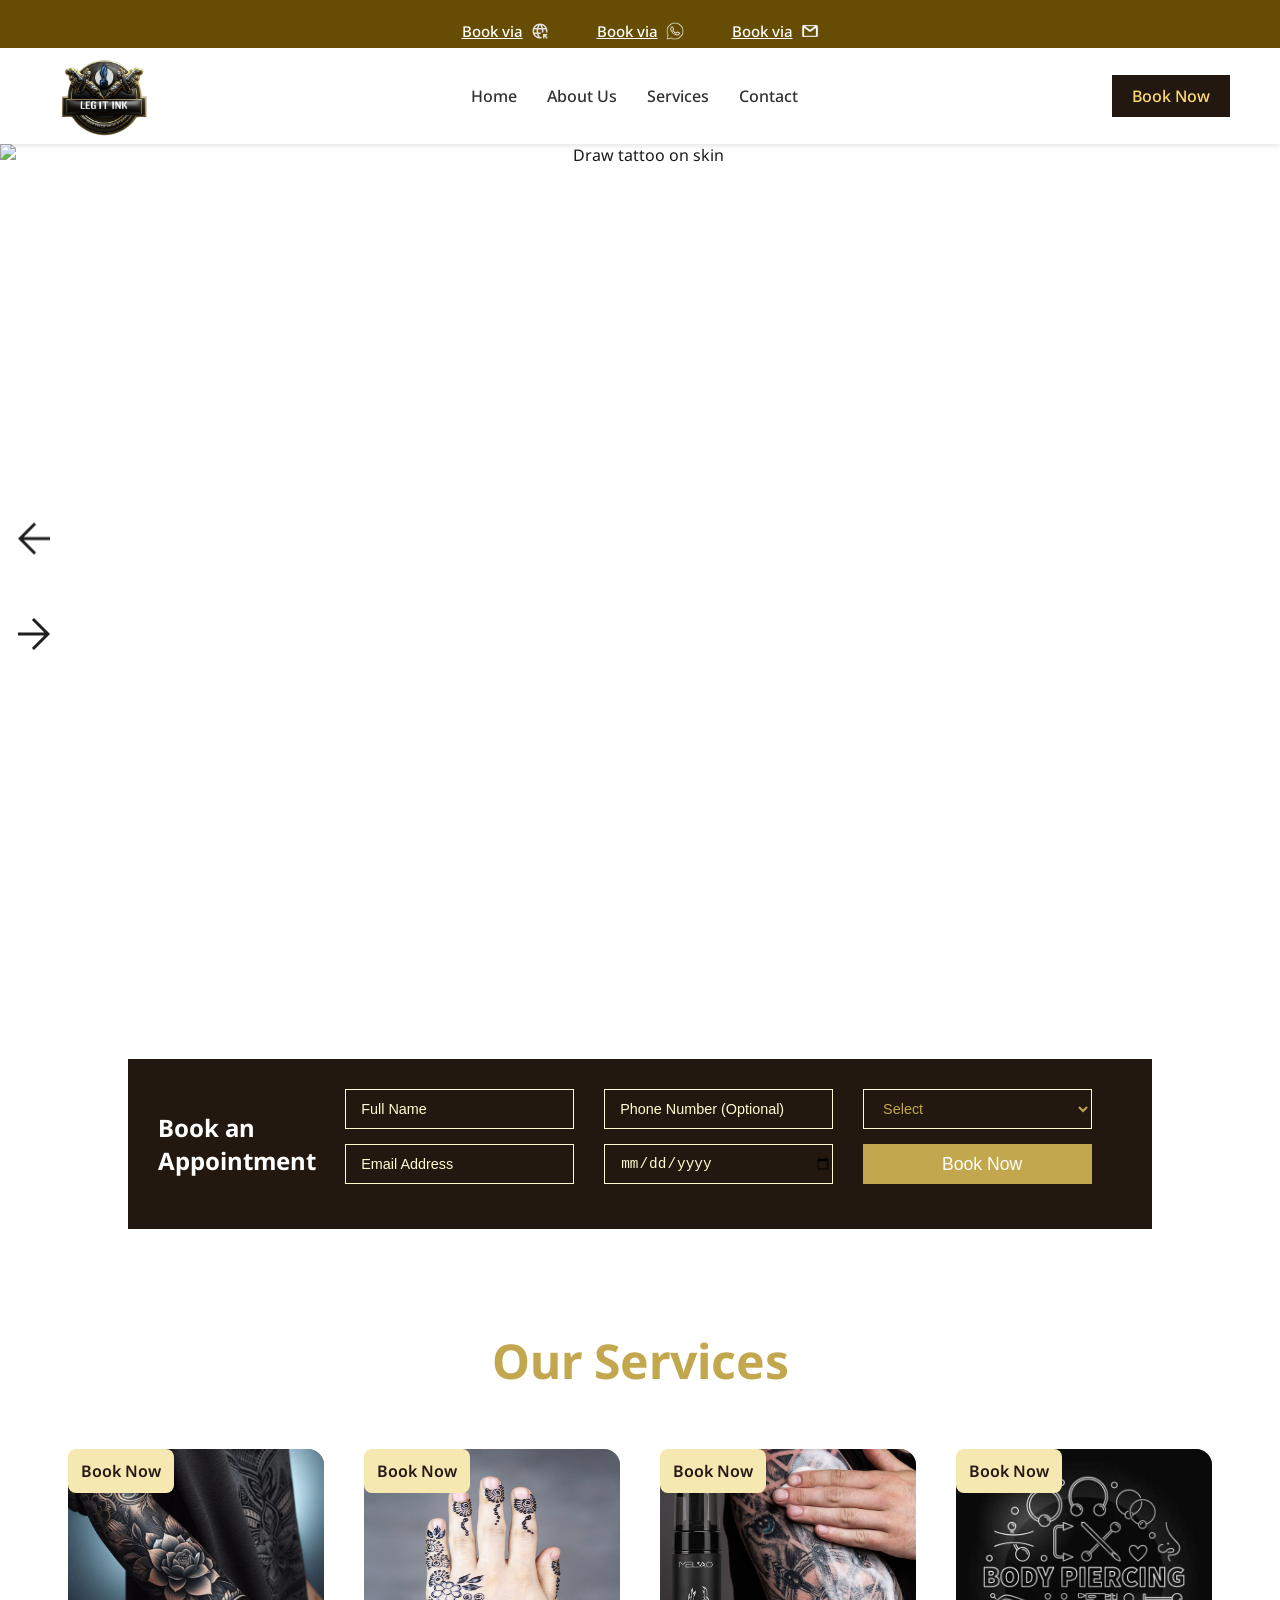
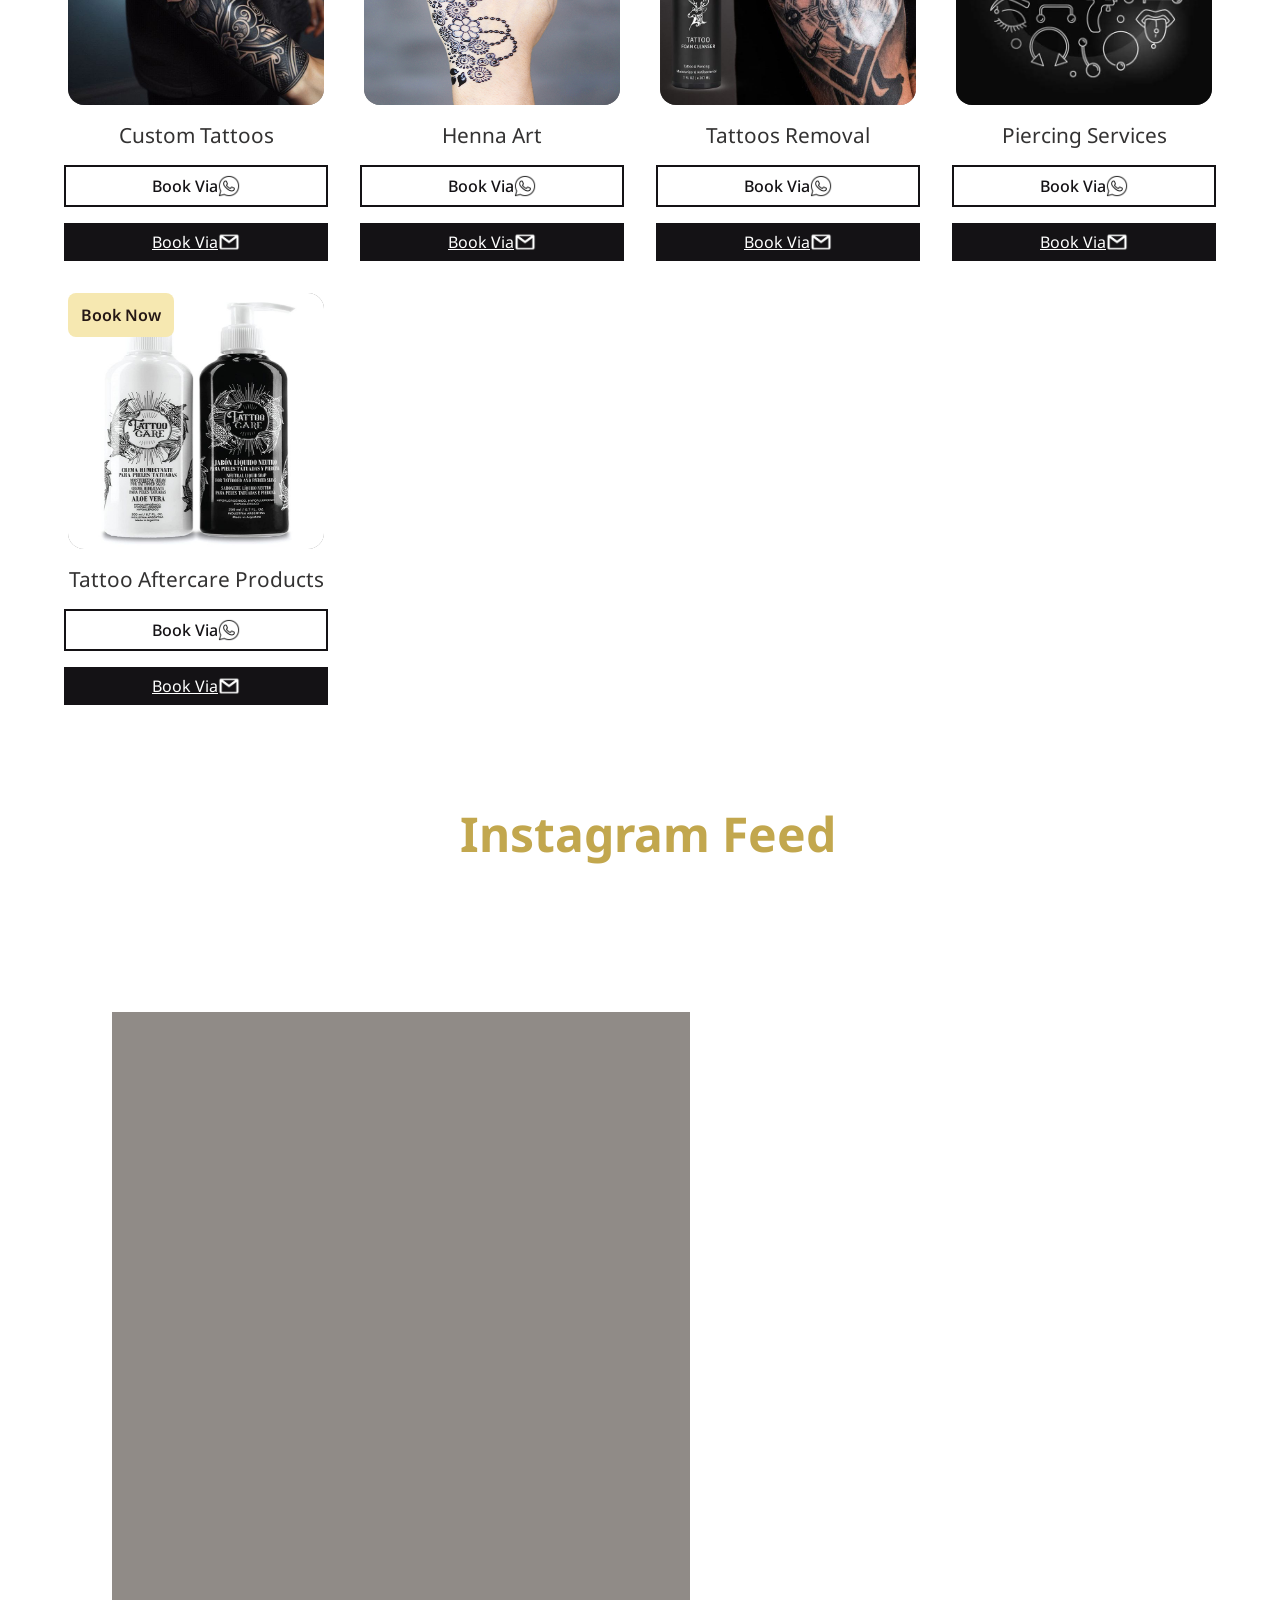
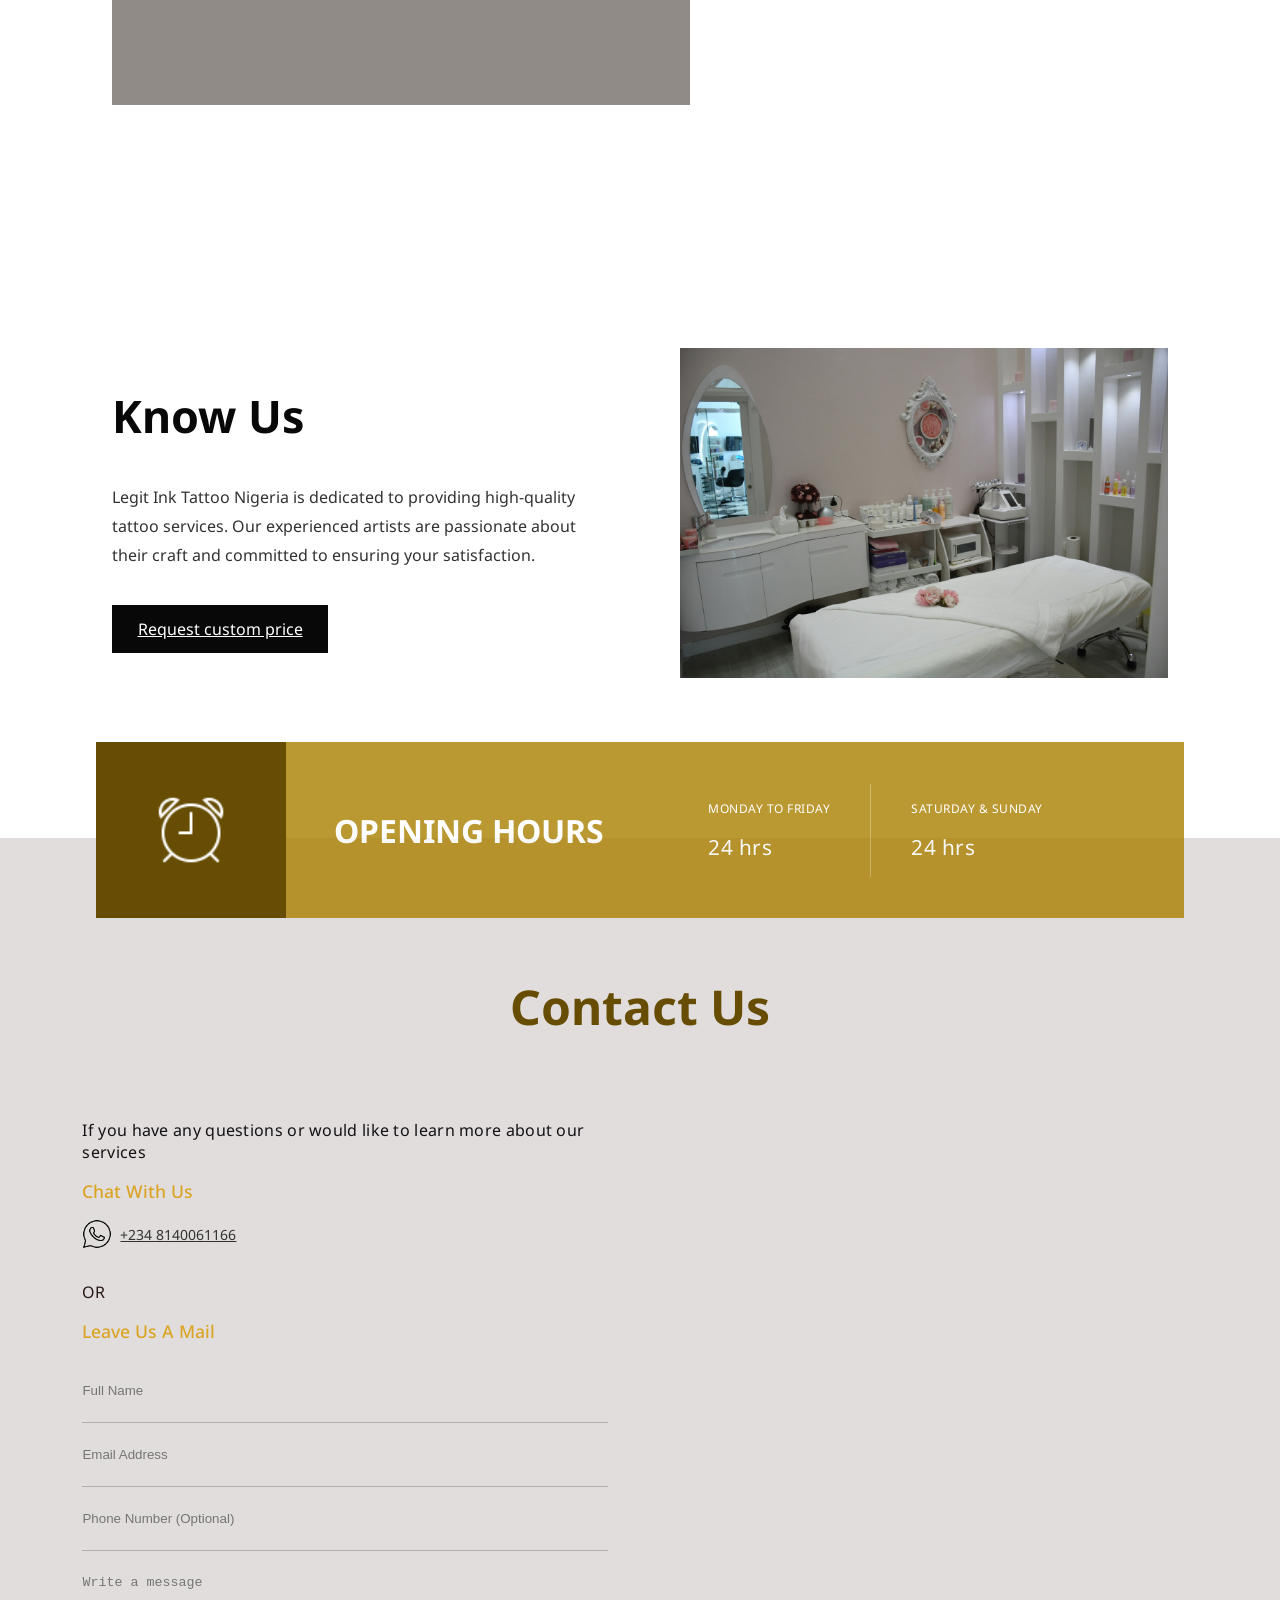
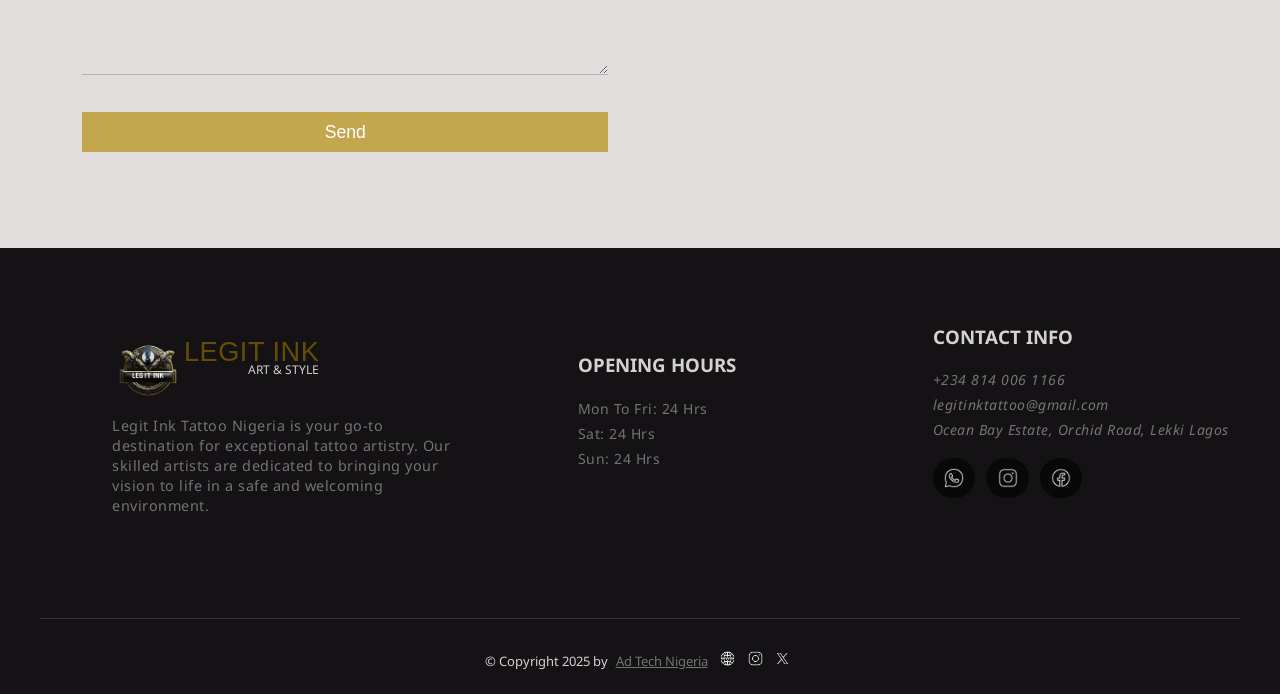
==== commit 030d07d0: "updated form hidden section" ====
--- a/index.html
+++ b/index.html
@@ -110,7 +110,8 @@
         <div class="booking-form">
             <h2>Book an Appointment</h2>
             <form  class="bk-app form_req">
-                <input type="hidden" name="form-type" value="Booking Appointment">
+                <input type="hidden" name="form_type"  value="New Booking">
+
                 <div>
                     <input type="text" id="name-banner" name="name" placeholder="Full Name" required>
 
@@ -119,7 +120,7 @@
                 <div>
                     <input type="tel" id="phone-banner" name="phone" placeholder="Phone Number (Optional)">
 
-                    <input type="date" id="date-banner" name="date" title="Select appointment date" required>
+                    <input type="date" id="date-banner" name="booked_date" title="Select appointment date" required>
                 </div>
 
                 <div>
@@ -129,6 +130,7 @@
                         <option value="tattoo-removal">Tattoo Removal</option>
                         <option value="piercing">Piercing</option>
                         <option value="henna">Henna</option>
+                        <option value="others">Others</option>
                     </select>
 
                     <button type="submit">Book Now</button>
@@ -225,7 +227,7 @@
         <div>
             <h2>Tattoo Appointment</h2>
             <form class="bk-section form_req">
-                <input type="hidden" name="form-type" value="Booking Appointment">
+                <input type="hidden" name="form_type" value=" New Booking">
                 <div>
                     <input type="text" id="name-book" name="name" placeholder="Full Name" required>
 
@@ -234,7 +236,7 @@
                 <div>
                     <input type="tel" id="phone-book" name="phone" placeholder="Phone Number (Optional)">
 
-                    <input type="date" id="date-book" name="date" title="Select appointment date">
+                    <input type="date" id="date-book" name="booked_date" title="Select appointment date">
                 </div>
 
                 <select id="service-book" name="service" title="Select a service">
@@ -243,6 +245,7 @@
                     <option value="tattoo-removal">Tattoo Removal</option>
                     <option value="piercing">Piercing</option>
                     <option value="henna">Henna</option>
+                    <option value="others">Others</option>
                 </select>
 
                 <textarea name="content" id="" placeholder="Write a message" title="Enter Message" rows="5" required></textarea>
@@ -292,7 +295,7 @@
                     <span class="mail-us">Leave us a mail</span>
                     
                     <form class="form_req">
-                        <input type="hidden" name="form-type" value="Contacting Legit Ink">
+                        <input type="hidden" name="form_type" value="New Contact Request">
 
                         <input type="text" id="name-contact" name="name" placeholder="Full Name" required>
 
